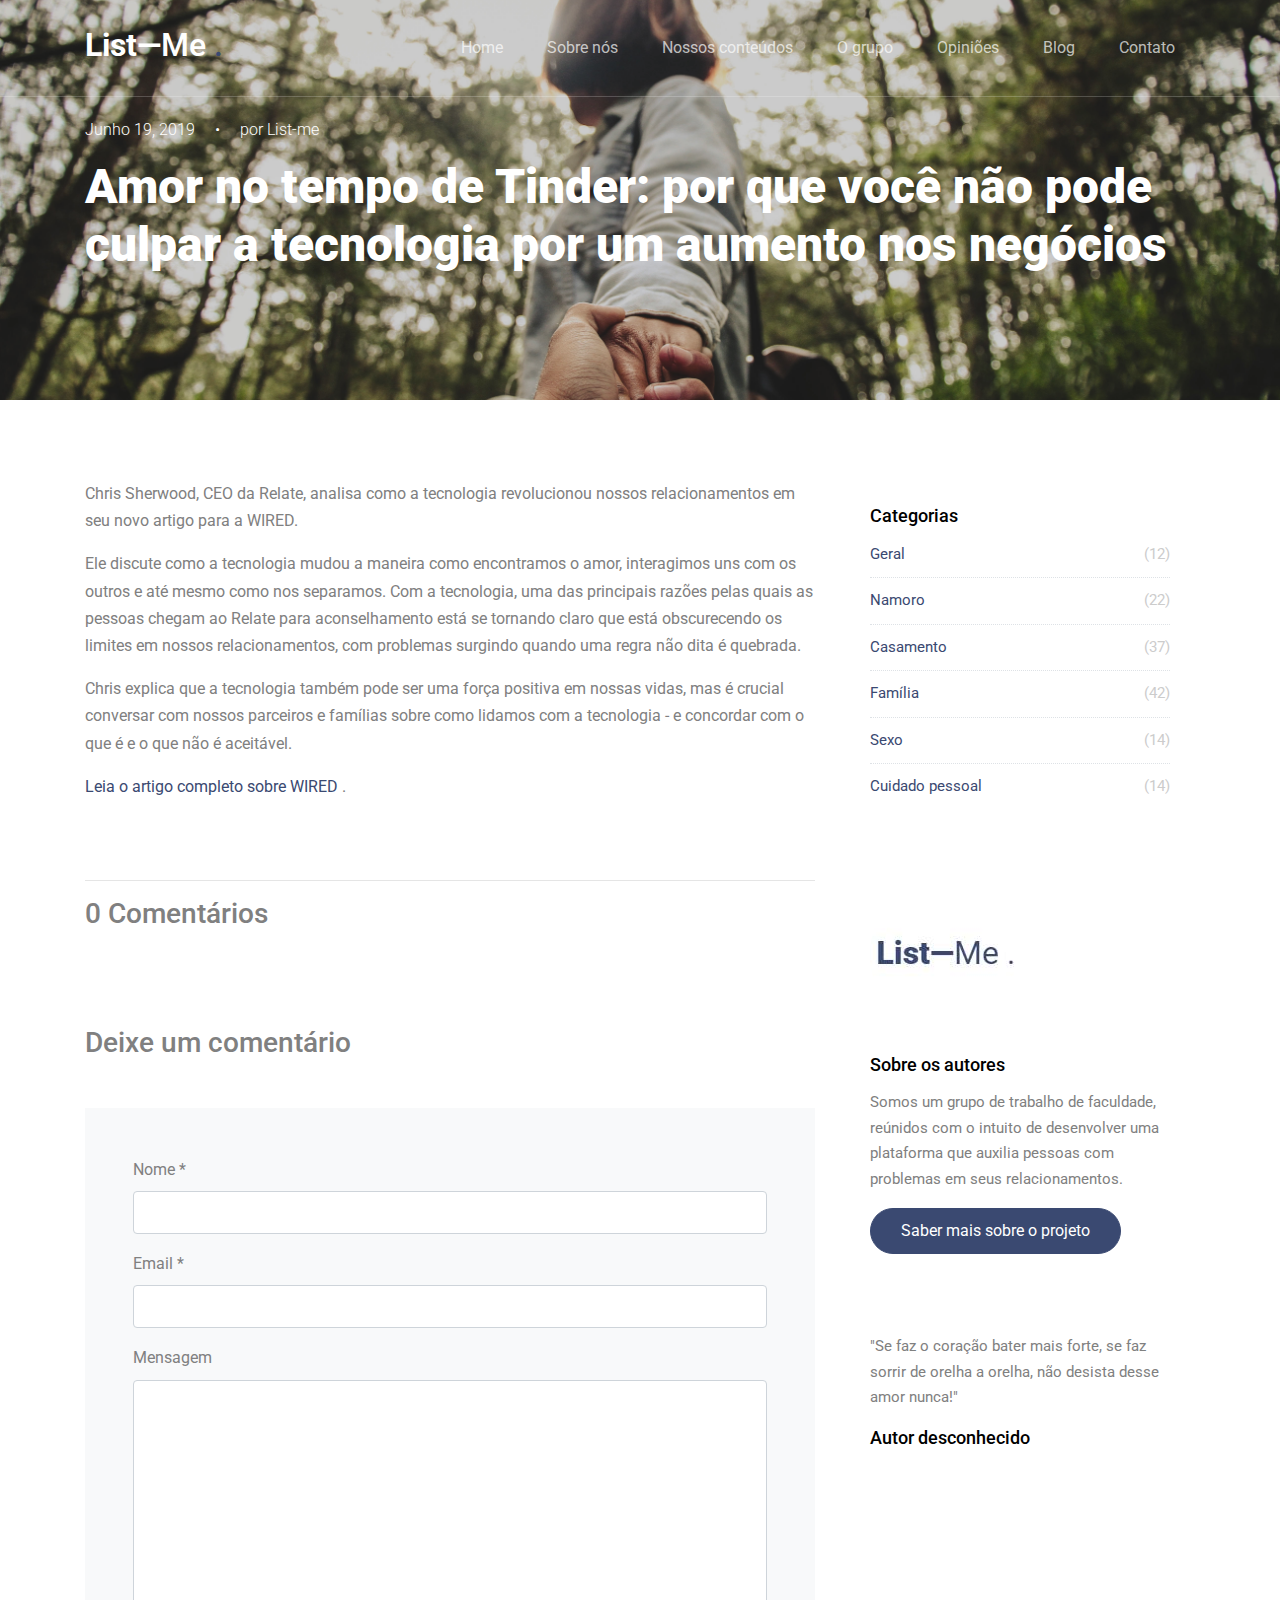
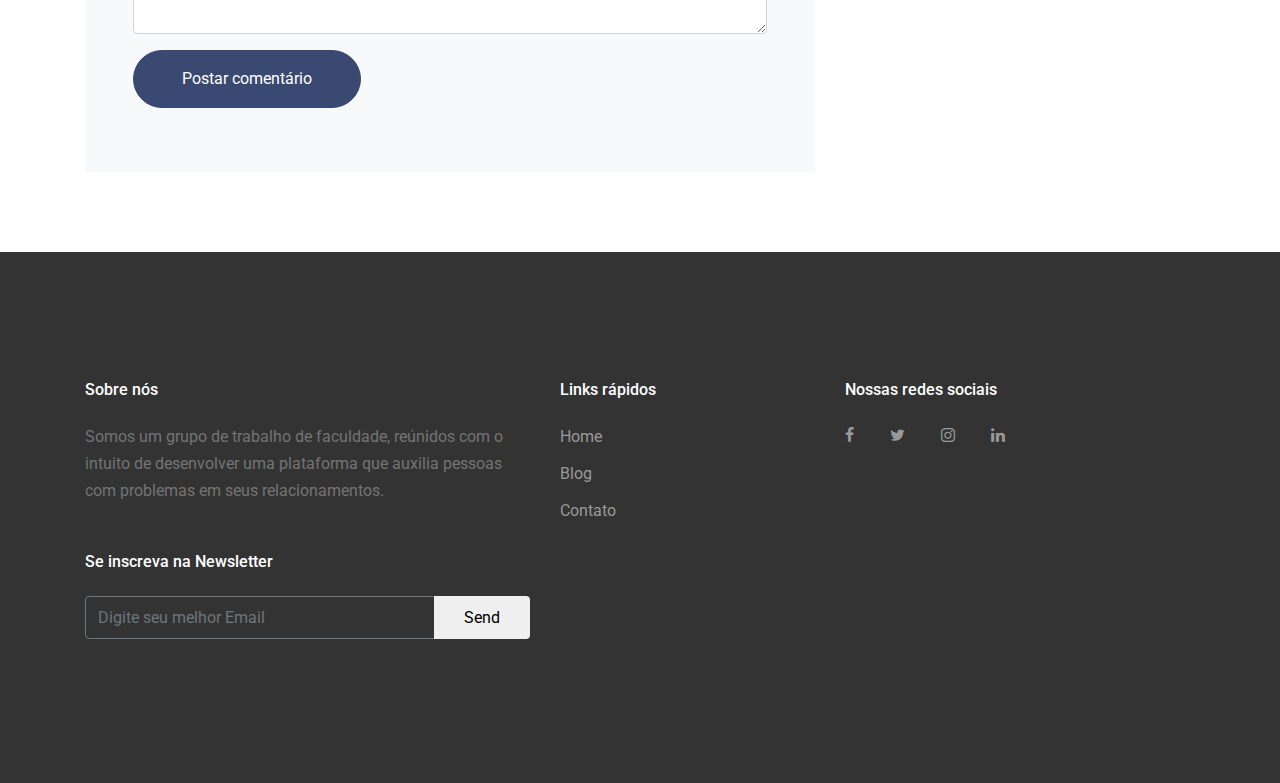
==== blog-single-example.html @ 2abdc305 "Segundo commit" ====
<!DOCTYPE html>
<html lang="en">

<head>
  <title>List&mdash;Me</title>
  <meta charset="utf-8">
  <meta name="viewport" content="width=device-width, initial-scale=1, shrink-to-fit=no">

  <link href="https://cdnjs.cloudflare.com/ajax/libs/font-awesome/5.8.2/css/all.min.css" rel="stylesheet">
  <link href="https://fonts.googleapis.com/css?family=Roboto:300,400,900" rel="stylesheet">
  <link rel="stylesheet" href="fonts/icomoon/style.css">

  <link rel="stylesheet" href="css/bootstrap.min.css">
  <link rel="stylesheet" href="css/jquery-ui.css">
  <link rel="stylesheet" href="css/owl.carousel.min.css">
  <link rel="stylesheet" href="css/owl.theme.default.min.css">
  <link rel="stylesheet" href="css/owl.theme.default.min.css">

  <link rel="stylesheet" href="css/jquery.fancybox.min.css">

  <link rel="stylesheet" href="fonts/flaticon/font/flaticon.css">

  <link rel="stylesheet" href="css/aos.css">

  <link rel="stylesheet" href="css/style.css">
  <link rel="stylesheet" href="css/themed.css"> <!-- custom css -->

</head>

<body data-spy="scroll" data-target=".site-navbar-target" data-offset="300">

  <div class="site-wrap">

    <div class="site-mobile-menu site-navbar-target">
      <div class="site-mobile-menu-header">
        <div class="site-mobile-menu-close mt-3">
          <span class="icon-close2 js-menu-toggle"></span>
        </div>
      </div>
      <div class="site-mobile-menu-body"></div>
    </div>


    <header class="site-navbar py-4 js-sticky-header site-navbar-target" role="banner">

      <div class="container">
        <div class="row align-items-center">

          <div class="col-6 col-xl-2">
            <h1 class="mb-0 site-logo"><a href="index.html" class="h2 mb-0"><b>List&mdash;</b><span>Me</span> <span
                  class="text-primary">.</span> </a></h1>
          </div>

          <div class="col-12 col-md-10 d-none d-xl-block">
            <nav class="site-navigation position-relative text-right" role="navigation">

              <ul class="site-menu main-menu js-clone-nav mr-auto d-none d-lg-block">
                <li><a href="index.html" class="nav-link">Home</a></li>
                <li><a href="index.html#about-section" class="nav-link">Sobre nós</a></li>
                <li><a href="index.html#content-section" class="nav-link">Nossos conteúdos</a></li>
                <li><a href="index.html#team-section" class="nav-link">O grupo</a></li>
                <li><a href="index.html#testimonials-section" class="nav-link">Opiniões</a></li>
                <li><a href="blog.html" class="nav-link">Blog</a></li>
                <li><a href="index.html#contact-section" class="nav-link">Contato</a></li>
              </ul>
            </nav>
          </div>


          <div class="col-6 d-inline-block d-xl-none ml-md-0 py-3" style="position: relative; top: 3px;"><a href="#"
              class="site-menu-toggle js-menu-toggle text-black float-right"><span class="icon-menu h3"></span></a></div>

        </div>
      </div>

    </header>



    <div class="site-blocks-cover inner-page-cover overlay" style="background-image: url(images/listme/hero_1.jpg);"
      data-aos="fade" id="home-section">
      <div class="container">
        <div class="row">

          <div class="col-md-12 mt-lg-6 mr-auto text-left align-self-end align-self-md-center">
            <p>Junho 19, 2019 <span class="mx-3">&bullet;</span> por List-me</p>
            <h1>Amor no tempo de Tinder: por que você não pode culpar a tecnologia por um aumento nos negócios</h1>
          </div>

        </div>
      </div>
    </div>

    <section class="site-section">
      <div class="container">
        <div class="row">
          <div class="col-md-8 blog-content">
            <article>

              <div class="node__content">
                <div class="field field--name-body field--type-text-with-summary field--label-hidden">
                  <div class="field__items">
                    <div class="field__item even" property="content:encoded">
                      <p>
                        <font style="vertical-align: inherit;">
                          <font style="vertical-align: inherit;">Chris Sherwood, CEO da Relate, analisa como a
                            tecnologia revolucionou nossos relacionamentos em seu novo artigo para a WIRED.</font>
                        </font>
                      </p>
                      <p>
                        <font style="vertical-align: inherit;">
                          <font style="vertical-align: inherit;">Ele discute como a tecnologia mudou a maneira como
                            encontramos o amor, interagimos uns com os outros e até mesmo como nos separamos. </font>
                          <font style="vertical-align: inherit;">Com a tecnologia, uma das principais razões pelas
                            quais as pessoas chegam ao Relate para aconselhamento está se tornando claro que está
                            obscurecendo os limites em nossos relacionamentos, com problemas surgindo quando uma regra
                            não dita é quebrada.</font>
                        </font>
                      </p>
                      <p>
                        <font style="vertical-align: inherit;">
                          <font style="vertical-align: inherit;">Chris explica que a tecnologia também pode ser uma
                            força positiva em nossas vidas, mas é crucial conversar com nossos parceiros e famílias
                            sobre como lidamos com a tecnologia - e concordar com o que é e o que não é aceitável.</font>
                        </font>
                      </p>
                      <p><a href="http://www.wired.co.uk/article/love-online-tinder-dating-relate">
                          <font style="vertical-align: inherit;">
                            <font style="vertical-align: inherit;">Leia o artigo completo sobre WIRED</font>
                          </font>
                        </a>
                        <font style="vertical-align: inherit;">
                          <font style="vertical-align: inherit;"> .</font>
                        </font>
                      </p>
                    </div>
                  </div>
                </div>
              </div>

            </article>


            <div class="pt-5">
              <hr>
              <h3 class="mb-5">0 Comentários</h3>
              <!-- <ul class="comment-list">
                <li class="comment">
                  <div class="vcard bio">
                    <img src="images/person_1.jpg" alt="Image placeholder">
                  </div>
                  <div class="comment-body">
                    <h3>Jean Doe</h3>
                    <div class="meta">January 9, 2018 at 2:21pm</div>
                    <p>Lorem ipsum dolor sit amet, consectetur adipisicing elit. Pariatur quidem laborum
                      necessitatibus, ipsam impedit vitae autem, eum officia, fugiat saepe enim sapiente iste iure!
                      Quam voluptas earum impedit necessitatibus, nihil?</p>
                    <p><a href="#" class="reply">Reply</a></p>
                  </div>
                </li>

                <li class="comment">
                  <div class="vcard bio">
                    <img src="images/person_1.jpg" alt="Image placeholder">
                  </div>
                  <div class="comment-body">
                    <h3>Jean Doe</h3>
                    <div class="meta">January 9, 2018 at 2:21pm</div>
                    <p>Lorem ipsum dolor sit amet, consectetur adipisicing elit. Pariatur quidem laborum
                      necessitatibus, ipsam impedit vitae autem, eum officia, fugiat saepe enim sapiente iste iure!
                      Quam voluptas earum impedit necessitatibus, nihil?</p>
                    <p><a href="#" class="reply">Reply</a></p>
                  </div>

                  <ul class="children">
                    <li class="comment">
                      <div class="vcard bio">
                        <img src="images/person_1.jpg" alt="Image placeholder">
                      </div>
                      <div class="comment-body">
                        <h3>Jean Doe</h3>
                        <div class="meta">January 9, 2018 at 2:21pm</div>
                        <p>Lorem ipsum dolor sit amet, consectetur adipisicing elit. Pariatur quidem laborum
                          necessitatibus, ipsam impedit vitae autem, eum officia, fugiat saepe enim sapiente iste iure!
                          Quam voluptas earum impedit necessitatibus, nihil?</p>
                        <p><a href="#" class="reply">Reply</a></p>
                      </div>


                      <ul class="children">
                        <li class="comment">
                          <div class="vcard bio">
                            <img src="images/person_1.jpg" alt="Image placeholder">
                          </div>
                          <div class="comment-body">
                            <h3>Jean Doe</h3>
                            <div class="meta">January 9, 2018 at 2:21pm</div>
                            <p>Lorem ipsum dolor sit amet, consectetur adipisicing elit. Pariatur quidem laborum
                              necessitatibus, ipsam impedit vitae autem, eum officia, fugiat saepe enim sapiente iste
                              iure! Quam voluptas earum impedit necessitatibus, nihil?</p>
                            <p><a href="#" class="reply">Reply</a></p>
                          </div>

                          <ul class="children">
                            <li class="comment">
                              <div class="vcard bio">
                                <img src="images/person_1.jpg" alt="Image placeholder">
                              </div>
                              <div class="comment-body">
                                <h3>Jean Doe</h3>
                                <div class="meta">January 9, 2018 at 2:21pm</div>
                                <p>Lorem ipsum dolor sit amet, consectetur adipisicing elit. Pariatur quidem laborum
                                  necessitatibus, ipsam impedit vitae autem, eum officia, fugiat saepe enim sapiente
                                  iste iure! Quam voluptas earum impedit necessitatibus, nihil?</p>
                                <p><a href="#" class="reply">Reply</a></p>
                              </div>
                            </li>
                          </ul>
                        </li>
                      </ul>
                    </li>
                  </ul>
                </li>

                <li class="comment">
                  <div class="vcard bio">
                    <img src="images/person_1.jpg" alt="Image placeholder">
                  </div>
                  <div class="comment-body">
                    <h3>Jean Doe</h3>
                    <div class="meta">January 9, 2018 at 2:21pm</div>
                    <p>Lorem ipsum dolor sit amet, consectetur adipisicing elit. Pariatur quidem laborum
                      necessitatibus, ipsam impedit vitae autem, eum officia, fugiat saepe enim sapiente iste iure!
                      Quam voluptas earum impedit necessitatibus, nihil?</p>
                    <p><a href="#" class="reply">Reply</a></p>
                  </div>
                </li>
              </ul> -->

              <!-- END comment-list -->

              <div class="comment-form-wrap pt-5">
                <h3 class="mb-5">Deixe um comentário</h3>
                <form action="#" class="p-5 bg-light">
                  <div class="form-group">
                    <label for="name">Nome *</label>
                    <input type="text" class="form-control" id="name">
                  </div>
                  <div class="form-group">
                    <label for="email">Email *</label>
                    <input type="email" class="form-control" id="email">
                  </div>

                  <div class="form-group">
                    <label for="message">Mensagem</label>
                    <textarea name="" id="message" cols="30" rows="10" class="form-control"></textarea>
                  </div>
                  <div class="form-group">
                    <input type="submit" value="Postar comentário" class="btn btn-primary py-3 px-5">
                  </div>

                </form>
              </div>
            </div>



          </div>
          <div class="col-md-4 sidebar">
            <div class="sidebar-box">
              <div class="categories">
                <h3 class="text-black">Categorias</h3>
                <li><a href="#">Geral <span>(12)</span></a></li>
                <li><a href="#">Namoro <span>(22)</span></a></li>
                <li><a href="#">Casamento <span>(37)</span></a></li>
                <li><a href="#">Família <span>(42)</span></a></li>
                <li><a href="#">Sexo <span>(14)</span></a></li>
                <li><a href="#">Cuidado pessoal <span>(14)</span></a></li>
              </div>
            </div>
            <div class="sidebar-box">
              <img src="images/listme/author.jpg" alt="Image placeholder" class="img-fluid mb-4 w-50 rounded-circle">
              <h3 class="text-black">Sobre os autores</h3>
              <p>Somos um grupo de trabalho de faculdade, reúnidos com o intuito de desenvolver uma plataforma que
                auxilia pessoas com problemas em seus relacionamentos.</p>
              <p><a href="index.html#team-section" class="btn btn-primary btn-md">Saber mais sobre o projeto</a></p>
            </div>

            <div class="sidebar-box">
              <p>&quotSe faz o coração bater mais forte, se faz sorrir de orelha a orelha, não desista desse amor
                nunca!&quot</p>
              <h3 class="text-black">Autor desconhecido</h3>
            </div>
          </div>
        </div>
      </div>
    </section>


    <footer class="site-footer">
      <div class="container">
        <div class="row">
          <div class="col-md-12">
            <div class="row">
              <div class="col-md-5">
                <h2 class="footer-heading mb-4">Sobre nós</h2>
                <p class="mb-5">Somos um grupo de trabalho de faculdade, reúnidos com o intuito de desenvolver uma
                  plataforma que auxilia pessoas com problemas em seus relacionamentos.</p>

                <h2 class="footer-heading mb-4">Se inscreva na Newsletter</h2>
                <form action="#" method="post" class="footer-subscribe">
                  <div class="input-group mb-3">
                    <input type="text" class="form-control border-secondary text-white bg-transparent" placeholder="Digite seu melhor Email"
                      aria-label="Enter Email" aria-describedby="button-addon2">
                    <div class="input-group-append">
                      <button class="btn btn-white text-black" type="button" id="button-addon2">Send</button>
                    </div>
                  </div>
                </form>

              </div>
              <div class="col-md-3 ml-auto">
                <h2 class="footer-heading mb-4">Links rápidos</h2>
                <ul class="list-unstyled">
                  <li><a href="index.html">Home</a></li>
                  <li><a href="blog.html">Blog</a></li>
                  <li><a href="index.html#contact-section">Contato</a></li>
                </ul>
              </div>
              <div class="col-md-4">
                <h2 class="footer-heading mb-4">Nossas redes sociais</h2>
                <a href="#" class="pl-0 pr-3"><span class="icon-facebook"></span></a>
                <a href="#" class="pl-3 pr-3"><span class="icon-twitter"></span></a>
                <a href="#" class="pl-3 pr-3"><span class="icon-instagram"></span></a>
                <a href="#" class="pl-3 pr-3"><span class="icon-linkedin"></span></a>
              </div>
            </div>
          </div>
        </div>
      </div>
    </footer>

  </div> <!-- .site-wrap -->

  <script src="js/jquery-3.3.1.min.js"></script>
  <script src="js/jquery-migrate-3.0.1.min.js"></script>
  <script src="js/jquery-ui.js"></script>
  <script src="js/popper.min.js"></script>
  <script src="js/bootstrap.min.js"></script>
  <script src="js/owl.carousel.min.js"></script>
  <script src="js/jquery.stellar.min.js"></script>
  <script src="js/jquery.easing.1.3.js"></script>
  <script src="js/aos.js"></script>
  <script src="js/jquery.fancybox.min.js"></script>
  <script src="js/jquery.sticky.js"></script>


  <script src="js/main.js"></script>

</body>

</html>
---- fonts/icomoon/style.css ----
@font-face {
  font-family: 'icomoon';
  src:  url('fonts/icomoon.eot?10si43');
  src:  url('fonts/icomoon.eot?10si43#iefix') format('embedded-opentype'),
    url('fonts/icomoon.ttf?10si43') format('truetype'),
    url('fonts/icomoon.woff?10si43') format('woff'),
    url('fonts/icomoon.svg?10si43#icomoon') format('svg');
  font-weight: normal;
  font-style: normal;
}

[class^="icon-"], [class*=" icon-"] {
  /* use !important to prevent issues with browser extensions that change fonts */
  font-family: 'icomoon' !important;
  speak: none;
  font-style: normal;
  font-weight: normal;
  font-variant: normal;
  text-transform: none;
  line-height: 1;

  /* Better Font Rendering =========== */
  -webkit-font-smoothing: antialiased;
  -moz-osx-font-smoothing: grayscale;
}

.icon-asterisk:before {
  content: "\f069";
}
.icon-plus:before {
  content: "\f067";
}
.icon-question:before {
  content: "\f128";
}
.icon-minus:before {
  content: "\f068";
}
.icon-glass:before {
  content: "\f000";
}
.icon-music:before {
  content: "\f001";
}
.icon-search:before {
  content: "\f002";
}
.icon-envelope-o:before {
  content: "\f003";
}
.icon-heart:before {
  content: "\f004";
}
.icon-star:before {
  content: "\f005";
}
.icon-star-o:before {
  content: "\f006";
}
.icon-user:before {
  content: "\f007";
}
.icon-film:before {
  content: "\f008";
}
.icon-th-large:before {
  content: "\f009";
}
.icon-th:before {
  content: "\f00a";
}
.icon-th-list:before {
  content: "\f00b";
}
.icon-check:before {
  content: "\f00c";
}
.icon-close:before {
  content: "\f00d";
}
.icon-remove:before {
  content: "\f00d";
}
.icon-times:before {
  content: "\f00d";
}
.icon-search-plus:before {
  content: "\f00e";
}
.icon-search-minus:before {
  content: "\f010";
}
.icon-power-off:before {
  content: "\f011";
}
.icon-signal:before {
  content: "\f012";
}
.icon-cog:before {
  content: "\f013";
}
.icon-gear:before {
  content: "\f013";
}
.icon-trash-o:before {
  content: "\f014";
}
.icon-home:before {
  content: "\f015";
}
.icon-file-o:before {
  content: "\f016";
}
.icon-clock-o:before {
  content: "\f017";
}
.icon-road:before {
  content: "\f018";
}
.icon-download:before {
  content: "\f019";
}
.icon-arrow-circle-o-down:before {
  content: "\f01a";
}
.icon-arrow-circle-o-up:before {
  content: "\f01b";
}
.icon-inbox:before {
  content: "\f01c";
}
.icon-play-circle-o:before {
  content: "\f01d";
}
.icon-repeat:before {
  content: "\f01e";
}
.icon-rotate-right:before {
  content: "\f01e";
}
.icon-refresh:before {
  content: "\f021";
}
.icon-list-alt:before {
  content: "\f022";
}
.icon-lock:before {
  content: "\f023";
}
.icon-flag:before {
  content: "\f024";
}
.icon-headphones:before {
  content: "\f025";
}
.icon-volume-off:before {
  content: "\f026";
}
.icon-volume-down:before {
  content: "\f027";
}
.icon-volume-up:before {
  content: "\f028";
}
.icon-qrcode:before {
  content: "\f029";
}
.icon-barcode:before {
  content: "\f02a";
}
.icon-tag:before {
  content: "\f02b";
}
.icon-tags:before {
  content: "\f02c";
}
.icon-book:before {
  content: "\f02d";
}
.icon-bookmark:before {
  content: "\f02e";
}
.icon-print:before {
  content: "\f02f";
}
.icon-camera:before {
  content: "\f030";
}
.icon-font:before {
  content: "\f031";
}
.icon-bold:before {
  content: "\f032";
}
.icon-italic:before {
  content: "\f033";
}
.icon-text-height:before {
  content: "\f034";
}
.icon-text-width:before {
  content: "\f035";
}
.icon-align-left:before {
  content: "\f036";
}
.icon-align-center:before {
  content: "\f037";
}
.icon-align-right:before {
  content: "\f038";
}
.icon-align-justify:before {
  content: "\f039";
}
.icon-list:before {
  content: "\f03a";
}
.icon-dedent:before {
  content: "\f03b";
}
.icon-outdent:before {
  content: "\f03b";
}
.icon-indent:before {
  content: "\f03c";
}
.icon-video-camera:before {
  content: "\f03d";
}
.icon-image:before {
  content: "\f03e";
}
.icon-photo:before {
  content: "\f03e";
}
.icon-picture-o:before {
  content: "\f03e";
}
.icon-pencil:before {
  content: "\f040";
}
.icon-map-marker:before {
  content: "\f041";
}
.icon-adjust:before {
  content: "\f042";
}
.icon-tint:before {
  content: "\f043";
}
.icon-edit:before {
  content: "\f044";
}
.icon-pencil-square-o:before {
  content: "\f044";
}
.icon-share-square-o:before {
  content: "\f045";
}
.icon-check-square-o:before {
  content: "\f046";
}
.icon-arrows:before {
  content: "\f047";
}
.icon-step-backward:before {
  content: "\f048";
}
.icon-fast-backward:before {
  content: "\f049";
}
.icon-backward:before {
  content: "\f04a";
}
.icon-play:before {
  content: "\f04b";
}
.icon-pause:before {
  content: "\f04c";
}
.icon-stop:before {
  content: "\f04d";
}
.icon-forward:before {
  content: "\f04e";
}
.icon-fast-forward:before {
  content: "\f050";
}
.icon-step-forward:before {
  content: "\f051";
}
.icon-eject:before {
  content: "\f052";
}
.icon-chevron-left:before {
  content: "\f053";
}
.icon-chevron-right:before {
  content: "\f054";
}
.icon-plus-circle:before {
  content: "\f055";
}
.icon-minus-circle:before {
  content: "\f056";
}
.icon-times-circle:before {
  content: "\f057";
}
.icon-check-circle:before {
  content: "\f058";
}
.icon-question-circle:before {
  content: "\f059";
}
.icon-info-circle:before {
  content: "\f05a";
}
.icon-crosshairs:before {
  content: "\f05b";
}
.icon-times-circle-o:before {
  content: "\f05c";
}
.icon-check-circle-o:before {
  content: "\f05d";
}
.icon-ban:before {
  content: "\f05e";
}
.icon-arrow-left:before {
  content: "\f060";
}
.icon-arrow-right:before {
  content: "\f061";
}
.icon-arrow-up:before {
  content: "\f062";
}
.icon-arrow-down:before {
  content: "\f063";
}
.icon-mail-forward:before {
  content: "\f064";
}
.icon-share:before {
  content: "\f064";
}
.icon-expand:before {
  content: "\f065";
}
.icon-compress:before {
  content: "\f066";
}
.icon-exclamation-circle:before {
  content: "\f06a";
}
.icon-gift:before {
  content: "\f06b";
}
.icon-leaf:before {
  content: "\f06c";
}
.icon-fire:before {
  content: "\f06d";
}
.icon-eye:before {
  content: "\f06e";
}
.icon-eye-slash:before {
  content: "\f070";
}
.icon-exclamation-triangle:before {
  content: "\f071";
}
.icon-warning:before {
  content: "\f071";
}
.icon-plane:before {
  content: "\f072";
}
.icon-calendar:before {
  content: "\f073";
}
.icon-random:before {
  content: "\f074";
}
.icon-comment:before {
  content: "\f075";
}
.icon-magnet:before {
  content: "\f076";
}
.icon-chevron-up:before {
  content: "\f077";
}
.icon-chevron-down:before {
  content: "\f078";
}
.icon-retweet:before {
  content: "\f079";
}
.icon-shopping-cart:before {
  content: "\f07a";
}
.icon-folder:before {
  content: "\f07b";
}
.icon-folder-open:before {
  content: "\f07c";
}
.icon-arrows-v:before {
  content: "\f07d";
}
.icon-arrows-h:before {
  content: "\f07e";
}
.icon-bar-chart:before {
  content: "\f080";
}
.icon-bar-chart-o:before {
  content: "\f080";
}
.icon-twitter-square:before {
  content: "\f081";
}
.icon-facebook-square:before {
  content: "\f082";
}
.icon-camera-retro:before {
  content: "\f083";
}
.icon-key:before {
  content: "\f084";
}
.icon-cogs:before {
  content: "\f085";
}
.icon-gears:before {
  content: "\f085";
}
.icon-comments:before {
  content: "\f086";
}
.icon-thumbs-o-up:before {
  content: "\f087";
}
.icon-thumbs-o-down:before {
  content: "\f088";
}
.icon-star-half:before {
  content: "\f089";
}
.icon-heart-o:before {
  content: "\f08a";
}
.icon-sign-out:before {
  content: "\f08b";
}
.icon-linkedin-square:before {
  content: "\f08c";
}
.icon-thumb-tack:before {
  content: "\f08d";
}
.icon-external-link:before {
  content: "\f08e";
}
.icon-sign-in:before {
  content: "\f090";
}
.icon-trophy:before {
  content: "\f091";
}
.icon-github-square:before {
  content: "\f092";
}
.icon-upload:before {
  content: "\f093";
}
.icon-lemon-o:before {
  content: "\f094";
}
.icon-phone:before {
  content: "\f095";
}
.icon-square-o:before {
  content: "\f096";
}
.icon-bookmark-o:before {
  content: "\f097";
}
.icon-phone-square:before {
  content: "\f098";
}
.icon-twitter:before {
  content: "\f099";
}
.icon-facebook:before {
  content: "\f09a";
}
.icon-facebook-f:before {
  content: "\f09a";
}
.icon-github:before {
  content: "\f09b";
}
.icon-unlock:before {
  content: "\f09c";
}
.icon-credit-card:before {
  content: "\f09d";
}
.icon-feed:before {
  content: "\f09e";
}
.icon-rss:before {
  content: "\f09e";
}
.icon-hdd-o:before {
  content: "\f0a0";
}
.icon-bullhorn:before {
  content: "\f0a1";
}
.icon-bell-o:before {
  content: "\f0a2";
}
.icon-certificate:before {
  content: "\f0a3";
}
.icon-hand-o-right:before {
  content: "\f0a4";
}
.icon-hand-o-left:before {
  content: "\f0a5";
}
.icon-hand-o-up:before {
  content: "\f0a6";
}
.icon-hand-o-down:before {
  content: "\f0a7";
}
.icon-arrow-circle-left:before {
  content: "\f0a8";
}
.icon-arrow-circle-right:before {
  content: "\f0a9";
}
.icon-arrow-circle-up:before {
  content: "\f0aa";
}
.icon-arrow-circle-down:before {
  content: "\f0ab";
}
.icon-globe:before {
  content: "\f0ac";
}
.icon-wrench:before {
  content: "\f0ad";
}
.icon-tasks:before {
  content: "\f0ae";
}
.icon-filter:before {
  content: "\f0b0";
}
.icon-briefcase:before {
  content: "\f0b1";
}
.icon-arrows-alt:before {
  content: "\f0b2";
}
.icon-group:before {
  content: "\f0c0";
}
.icon-users:before {
  content: "\f0c0";
}
.icon-chain:before {
  content: "\f0c1";
}
.icon-link:before {
  content: "\f0c1";
}
.icon-cloud:before {
  content: "\f0c2";
}
.icon-flask:before {
  content: "\f0c3";
}
.icon-cut:before {
  content: "\f0c4";
}
.icon-scissors:before {
  content: "\f0c4";
}
.icon-copy:before {
  content: "\f0c5";
}
.icon-files-o:before {
  content: "\f0c5";
}
.icon-paperclip:before {
  content: "\f0c6";
}
.icon-floppy-o:before {
  content: "\f0c7";
}
.icon-save:before {
  content: "\f0c7";
}
.icon-square:before {
  content: "\f0c8";
}
.icon-bars:before {
  content: "\f0c9";
}
.icon-navicon:before {
  content: "\f0c9";
}
.icon-reorder:before {
  content: "\f0c9";
}
.icon-list-ul:before {
  content: "\f0ca";
}
.icon-list-ol:before {
  content: "\f0cb";
}
.icon-strikethrough:before {
  content: "\f0cc";
}
.icon-underline:before {
  content: "\f0cd";
}
.icon-table:before {
  content: "\f0ce";
}
.icon-magic:before {
  content: "\f0d0";
}
.icon-truck:before {
  content: "\f0d1";
}
.icon-pinterest:before {
  content: "\f0d2";
}
.icon-pinterest-square:before {
  content: "\f0d3";
}
.icon-google-plus-square:before {
  content: "\f0d4";
}
.icon-google-plus:before {
  content: "\f0d5";
}
.icon-money:before {
  content: "\f0d6";
}
.icon-caret-down:before {
  content: "\f0d7";
}
.icon-caret-up:before {
  content: "\f0d8";
}
.icon-caret-left:before {
  content: "\f0d9";
}
.icon-caret-right:before {
  content: "\f0da";
}
.icon-columns:before {
  content: "\f0db";
}
.icon-sort:before {
  content: "\f0dc";
}
.icon-unsorted:before {
  content: "\f0dc";
}
.icon-sort-desc:before {
  content: "\f0dd";
}
.icon-sort-down:before {
  content: "\f0dd";
}
.icon-sort-asc:before {
  content: "\f0de";
}
.icon-sort-up:before {
  content: "\f0de";
}
.icon-envelope:before {
  content: "\f0e0";
}
.icon-linkedin:before {
  content: "\f0e1";
}
.icon-rotate-left:before {
  content: "\f0e2";
}
.icon-undo:before {
  content: "\f0e2";
}
.icon-gavel:before {
  content: "\f0e3";
}
.icon-legal:before {
  content: "\f0e3";
}
.icon-dashboard:before {
  content: "\f0e4";
}
.icon-tachometer:before {
  content: "\f0e4";
}
.icon-comment-o:before {
  content: "\f0e5";
}
.icon-comments-o:before {
  content: "\f0e6";
}
.icon-bolt:before {
  content: "\f0e7";
}
.icon-flash:before {
  content: "\f0e7";
}
.icon-sitemap:before {
  content: "\f0e8";
}
.icon-umbrella:before {
  content: "\f0e9";
}
.icon-clipboard:before {
  content: "\f0ea";
}
.icon-paste:before {
  content: "\f0ea";
}
.icon-lightbulb-o:before {
  content: "\f0eb";
}
.icon-exchange:before {
  content: "\f0ec";
}
.icon-cloud-download:before {
  content: "\f0ed";
}
.icon-cloud-upload:before {
  content: "\f0ee";
}
.icon-user-md:before {
  content: "\f0f0";
}
.icon-stethoscope:before {
  content: "\f0f1";
}
.icon-suitcase:before {
  content: "\f0f2";
}
.icon-bell:before {
  content: "\f0f3";
}
.icon-coffee:before {
  content: "\f0f4";
}
.icon-cutlery:before {
  content: "\f0f5";
}
.icon-file-text-o:before {
  content: "\f0f6";
}
.icon-building-o:before {
  content: "\f0f7";
}
.icon-hospital-o:before {
  content: "\f0f8";
}
.icon-ambulance:before {
  content: "\f0f9";
}
.icon-medkit:before {
  content: "\f0fa";
}
.icon-fighter-jet:before {
  content: "\f0fb";
}
.icon-beer:before {
  content: "\f0fc";
}
.icon-h-square:before {
  content: "\f0fd";
}
.icon-plus-square:before {
  content: "\f0fe";
}
.icon-angle-double-left:before {
  content: "\f100";
}
.icon-angle-double-right:before {
  content: "\f101";
}
.icon-angle-double-up:before {
  content: "\f102";
}
.icon-angle-double-down:before {
  content: "\f103";
}
.icon-angle-left:before {
  content: "\f104";
}
.icon-angle-right:before {
  content: "\f105";
}
.icon-angle-up:before {
  content: "\f106";
}
.icon-angle-down:before {
  content: "\f107";
}
.icon-desktop:before {
  content: "\f108";
}
.icon-laptop:before {
  content: "\f109";
}
.icon-tablet:before {
  content: "\f10a";
}
.icon-mobile:before {
  content: "\f10b";
}
.icon-mobile-phone:before {
  content: "\f10b";
}
.icon-circle-o:before {
  content: "\f10c";
}
.icon-quote-left:before {
  content: "\f10d";
}
.icon-quote-right:before {
  content: "\f10e";
}
.icon-spinner:before {
  content: "\f110";
}
.icon-circle:before {
  content: "\f111";
}
.icon-mail-reply:before {
  content: "\f112";
}
.icon-reply:before {
  content: "\f112";
}
.icon-github-alt:before {
  content: "\f113";
}
.icon-folder-o:before {
  content: "\f114";
}
.icon-folder-open-o:before {
  content: "\f115";
}
.icon-smile-o:before {
  content: "\f118";
}
.icon-frown-o:before {
  content: "\f119";
}
.icon-meh-o:before {
  content: "\f11a";
}
.icon-gamepad:before {
  content: "\f11b";
}
.icon-keyboard-o:before {
  content: "\f11c";
}
.icon-flag-o:before {
  content: "\f11d";
}
.icon-flag-checkered:before {
  content: "\f11e";
}
.icon-terminal:before {
  content: "\f120";
}
.icon-code:before {
  content: "\f121";
}
.icon-mail-reply-all:before {
  content: "\f122";
}
.icon-reply-all:before {
  content: "\f122";
}
.icon-star-half-empty:before {
  content: "\f123";
}
.icon-star-half-full:before {
  content: "\f123";
}
.icon-star-half-o:before {
  content: "\f123";
}
.icon-location-arrow:before {
  content: "\f124";
}
.icon-crop:before {
  content: "\f125";
}
.icon-code-fork:before {
  content: "\f126";
}
.icon-chain-broken:before {
  content: "\f127";
}
.icon-unlink:before {
  content: "\f127";
}
.icon-info:before {
  content: "\f129";
}
.icon-exclamation:before {
  content: "\f12a";
}
.icon-superscript:before {
  content: "\f12b";
}
.icon-subscript:before {
  content: "\f12c";
}
.icon-eraser:before {
  content: "\f12d";
}
.icon-puzzle-piece:before {
  content: "\f12e";
}
.icon-microphone:before {
  content: "\f130";
}
.icon-microphone-slash:before {
  content: "\f131";
}
.icon-shield:before {
  content: "\f132";
}
.icon-calendar-o:before {
  content: "\f133";
}
.icon-fire-extinguisher:before {
  content: "\f134";
}
.icon-rocket:before {
  content: "\f135";
}
.icon-maxcdn:before {
  content: "\f136";
}
.icon-chevron-circle-left:before {
  content: "\f137";
}
.icon-chevron-circle-right:before {
  content: "\f138";
}
.icon-chevron-circle-up:before {
  content: "\f139";
}
.icon-chevron-circle-down:before {
  content: "\f13a";
}
.icon-html5:before {
  content: "\f13b";
}
.icon-css3:before {
  content: "\f13c";
}
.icon-anchor:before {
  content: "\f13d";
}
.icon-unlock-alt:before {
  content: "\f13e";
}
.icon-bullseye:before {
  content: "\f140";
}
.icon-ellipsis-h:before {
  content: "\f141";
}
.icon-ellipsis-v:before {
  content: "\f142";
}
.icon-rss-square:before {
  content: "\f143";
}
.icon-play-circle:before {
  content: "\f144";
}
.icon-ticket:before {
  content: "\f145";
}
.icon-minus-square:before {
  content: "\f146";
}
.icon-minus-square-o:before {
  content: "\f147";
}
.icon-level-up:before {
  content: "\f148";
}
.icon-level-down:before {
  content: "\f149";
}
.icon-check-square:before {
  content: "\f14a";
}
.icon-pencil-square:before {
  content: "\f14b";
}
.icon-external-link-square:before {
  content: "\f14c";
}
.icon-share-square:before {
  content: "\f14d";
}
.icon-compass:before {
  content: "\f14e";
}
.icon-caret-square-o-down:before {
  content: "\f150";
}
.icon-toggle-down:before {
  content: "\f150";
}
.icon-caret-square-o-up:before {
  content: "\f151";
}
.icon-toggle-up:before {
  content: "\f151";
}
.icon-caret-square-o-right:before {
  content: "\f152";
}
.icon-toggle-right:before {
  content: "\f152";
}
.icon-eur:before {
  content: "\f153";
}
.icon-euro:before {
  content: "\f153";
}
.icon-gbp:before {
  content: "\f154";
}
.icon-dollar:before {
  content: "\f155";
}
.icon-usd:before {
  content: "\f155";
}
.icon-inr:before {
  content: "\f156";
}
.icon-rupee:before {
  content: "\f156";
}
.icon-cny:before {
  content: "\f157";
}
.icon-jpy:before {
  content: "\f157";
}
.icon-rmb:before {
  content: "\f157";
}
.icon-yen:before {
  content: "\f157";
}
.icon-rouble:before {
  content: "\f158";
}
.icon-rub:before {
  content: "\f158";
}
.icon-ruble:before {
  content: "\f158";
}
.icon-krw:before {
  content: "\f159";
}
.icon-won:before {
  content: "\f159";
}
.icon-bitcoin:before {
  content: "\f15a";
}
.icon-btc:before {
  content: "\f15a";
}
.icon-file:before {
  content: "\f15b";
}
.icon-file-text:before {
  content: "\f15c";
}
.icon-sort-alpha-asc:before {
  content: "\f15d";
}
.icon-sort-alpha-desc:before {
  content: "\f15e";
}
.icon-sort-amount-asc:before {
  content: "\f160";
}
.icon-sort-amount-desc:before {
  content: "\f161";
}
.icon-sort-numeric-asc:before {
  content: "\f162";
}
.icon-sort-numeric-desc:before {
  content: "\f163";
}
.icon-thumbs-up:before {
  content: "\f164";
}
.icon-thumbs-down:before {
  content: "\f165";
}
.icon-youtube-square:before {
  content: "\f166";
}
.icon-youtube:before {
  content: "\f167";
}
.icon-xing:before {
  content: "\f168";
}
.icon-xing-square:before {
  content: "\f169";
}
.icon-youtube-play:before {
  content: "\f16a";
}
.icon-dropbox:before {
  content: "\f16b";
}
.icon-stack-overflow:before {
  content: "\f16c";
}
.icon-instagram:before {
  content: "\f16d";
}
.icon-flickr:before {
  content: "\f16e";
}
.icon-adn:before {
  content: "\f170";
}
.icon-bitbucket:before {
  content: "\f171";
}
.icon-bitbucket-square:before {
  content: "\f172";
}
.icon-tumblr:before {
  content: "\f173";
}
.icon-tumblr-square:before {
  content: "\f174";
}
.icon-long-arrow-down:before {
  content: "\f175";
}
.icon-long-arrow-up:before {
  content: "\f176";
}
.icon-long-arrow-left:before {
  content: "\f177";
}
.icon-long-arrow-right:before {
  content: "\f178";
}
.icon-apple:before {
  content: "\f179";
}
.icon-windows:before {
  content: "\f17a";
}
.icon-android:before {
  content: "\f17b";
}
.icon-linux:before {
  content: "\f17c";
}
.icon-dribbble:before {
  content: "\f17d";
}
.icon-skype:before {
  content: "\f17e";
}
.icon-foursquare:before {
  content: "\f180";
}
.icon-trello:before {
  content: "\f181";
}
.icon-female:before {
  content: "\f182";
}
.icon-male:before {
  content: "\f183";
}
.icon-gittip:before {
  content: "\f184";
}
.icon-gratipay:before {
  content: "\f184";
}
.icon-sun-o:before {
  content: "\f185";
}
.icon-moon-o:before {
  content: "\f186";
}
.icon-archive:before {
  content: "\f187";
}
.icon-bug:before {
  content: "\f188";
}
.icon-vk:before {
  content: "\f189";
}
.icon-weibo:before {
  content: "\f18a";
}
.icon-renren:before {
  content: "\f18b";
}
.icon-pagelines:before {
  content: "\f18c";
}
.icon-stack-exchange:before {
  content: "\f18d";
}
.icon-arrow-circle-o-right:before {
  content: "\f18e";
}
.icon-arrow-circle-o-left:before {
  content: "\f190";
}
.icon-caret-square-o-left:before {
  content: "\f191";
}
.icon-toggle-left:before {
  content: "\f191";
}
.icon-dot-circle-o:before {
  content: "\f192";
}
.icon-wheelchair:before {
  content: "\f193";
}
.icon-vimeo-square:before {
  content: "\f194";
}
.icon-try:before {
  content: "\f195";
}
.icon-turkish-lira:before {
  content: "\f195";
}
.icon-plus-square-o:before {
  content: "\f196";
}
.icon-space-shuttle:before {
  content: "\f197";
}
.icon-slack:before {
  content: "\f198";
}
.icon-envelope-square:before {
  content: "\f199";
}
.icon-wordpress:before {
  content: "\f19a";
}
.icon-openid:before {
  content: "\f19b";
}
.icon-bank:before {
  content: "\f19c";
}
.icon-institution:before {
  content: "\f19c";
}
.icon-university:before {
  content: "\f19c";
}
.icon-graduation-cap:before {
  content: "\f19d";
}
.icon-mortar-board:before {
  content: "\f19d";
}
.icon-yahoo:before {
  content: "\f19e";
}
.icon-google:before {
  content: "\f1a0";
}
.icon-reddit:before {
  content: "\f1a1";
}
.icon-reddit-square:before {
  content: "\f1a2";
}
.icon-stumbleupon-circle:before {
  content: "\f1a3";
}
.icon-stumbleupon:before {
  content: "\f1a4";
}
.icon-delicious:before {
  content: "\f1a5";
}
.icon-digg:before {
  content: "\f1a6";
}
.icon-pied-piper-pp:before {
  content: "\f1a7";
}
.icon-pied-piper-alt:before {
  content: "\f1a8";
}
.icon-drupal:before {
  content: "\f1a9";
}
.icon-joomla:before {
  content: "\f1aa";
}
.icon-language:before {
  content: "\f1ab";
}
.icon-fax:before {
  content: "\f1ac";
}
.icon-building:before {
  content: "\f1ad";
}
.icon-child:before {
  content: "\f1ae";
}
.icon-paw:before {
  content: "\f1b0";
}
.icon-spoon:before {
  content: "\f1b1";
}
.icon-cube:before {
  content: "\f1b2";
}
.icon-cubes:before {
  content: "\f1b3";
}
.icon-behance:before {
  content: "\f1b4";
}
.icon-behance-square:before {
  content: "\f1b5";
}
.icon-steam:before {
  content: "\f1b6";
}
.icon-steam-square:before {
  content: "\f1b7";
}
.icon-recycle:before {
  content: "\f1b8";
}
.icon-automobile:before {
  content: "\f1b9";
}
.icon-car:before {
  content: "\f1b9";
}
.icon-cab:before {
  content: "\f1ba";
}
.icon-taxi:before {
  content: "\f1ba";
}
.icon-tree:before {
  content: "\f1bb";
}
.icon-spotify:before {
  content: "\f1bc";
}
.icon-deviantart:before {
  content: "\f1bd";
}
.icon-soundcloud:before {
  content: "\f1be";
}
.icon-database:before {
  content: "\f1c0";
}
.icon-file-pdf-o:before {
  content: "\f1c1";
}
.icon-file-word-o:before {
  content: "\f1c2";
}
.icon-file-excel-o:before {
  content: "\f1c3";
}
.icon-file-powerpoint-o:before {
  content: "\f1c4";
}
.icon-file-image-o:before {
  content: "\f1c5";
}
.icon-file-photo-o:before {
  content: "\f1c5";
}
.icon-file-picture-o:before {
  content: "\f1c5";
}
.icon-file-archive-o:before {
  content: "\f1c6";
}
.icon-file-zip-o:before {
  content: "\f1c6";
}
.icon-file-audio-o:before {
  content: "\f1c7";
}
.icon-file-sound-o:before {
  content: "\f1c7";
}
.icon-file-movie-o:before {
  content: "\f1c8";
}
.icon-file-video-o:before {
  content: "\f1c8";
}
.icon-file-code-o:before {
  content: "\f1c9";
}
.icon-vine:before {
  content: "\f1ca";
}
.icon-codepen:before {
  content: "\f1cb";
}
.icon-jsfiddle:before {
  content: "\f1cc";
}
.icon-life-bouy:before {
  content: "\f1cd";
}
.icon-life-buoy:before {
  content: "\f1cd";
}
.icon-life-ring:before {
  content: "\f1cd";
}
.icon-life-saver:before {
  content: "\f1cd";
}
.icon-support:before {
  content: "\f1cd";
}
.icon-circle-o-notch:before {
  content: "\f1ce";
}
.icon-ra:before {
  content: "\f1d0";
}
.icon-rebel:before {
  content: "\f1d0";
}
.icon-resistance:before {
  content: "\f1d0";
}
.icon-empire:before {
  content: "\f1d1";
}
.icon-ge:before {
  content: "\f1d1";
}
.icon-git-square:before {
  content: "\f1d2";
}
.icon-git:before {
  content: "\f1d3";
}
.icon-hacker-news:before {
  content: "\f1d4";
}
.icon-y-combinator-square:before {
  content: "\f1d4";
}
.icon-yc-square:before {
  content: "\f1d4";
}
.icon-tencent-weibo:before {
  content: "\f1d5";
}
.icon-qq:before {
  content: "\f1d6";
}
.icon-wechat:before {
  content: "\f1d7";
}
.icon-weixin:before {
  content: "\f1d7";
}
.icon-paper-plane:before {
  content: "\f1d8";
}
.icon-send:before {
  content: "\f1d8";
}
.icon-paper-plane-o:before {
  content: "\f1d9";
}
.icon-send-o:before {
  content: "\f1d9";
}
.icon-history:before {
  content: "\f1da";
}
.icon-circle-thin:before {
  content: "\f1db";
}
.icon-header:before {
  content: "\f1dc";
}
.icon-paragraph:before {
  content: "\f1dd";
}
.icon-sliders:before {
  content: "\f1de";
}
.icon-share-alt:before {
  content: "\f1e0";
}
.icon-share-alt-square:before {
  content: "\f1e1";
}
.icon-bomb:before {
  content: "\f1e2";
}
.icon-futbol-o:before {
  content: "\f1e3";
}
.icon-soccer-ball-o:before {
  content: "\f1e3";
}
.icon-tty:before {
  content: "\f1e4";
}
.icon-binoculars:before {
  content: "\f1e5";
}
.icon-plug:before {
  content: "\f1e6";
}
.icon-slideshare:before {
  content: "\f1e7";
}
.icon-twitch:before {
  content: "\f1e8";
}
.icon-yelp:before {
  content: "\f1e9";
}
.icon-newspaper-o:before {
  content: "\f1ea";
}
.icon-wifi:before {
  content: "\f1eb";
}
.icon-calculator:before {
  content: "\f1ec";
}
.icon-paypal:before {
  content: "\f1ed";
}
.icon-google-wallet:before {
  content: "\f1ee";
}
.icon-cc-visa:before {
  content: "\f1f0";
}
.icon-cc-mastercard:before {
  content: "\f1f1";
}
.icon-cc-discover:before {
  content: "\f1f2";
}
.icon-cc-amex:before {
  content: "\f1f3";
}
.icon-cc-paypal:before {
  content: "\f1f4";
}
.icon-cc-stripe:before {
  content: "\f1f5";
}
.icon-bell-slash:before {
  content: "\f1f6";
}
.icon-bell-slash-o:before {
  content: "\f1f7";
}
.icon-trash:before {
  content: "\f1f8";
}
.icon-copyright:before {
  content: "\f1f9";
}
.icon-at:before {
  content: "\f1fa";
}
.icon-eyedropper:before {
  content: "\f1fb";
}
.icon-paint-brush:before {
  content: "\f1fc";
}
.icon-birthday-cake:before {
  content: "\f1fd";
}
.icon-area-chart:before {
  content: "\f1fe";
}
.icon-pie-chart:before {
  content: "\f200";
}
.icon-line-chart:before {
  content: "\f201";
}
.icon-lastfm:before {
  content: "\f202";
}
.icon-lastfm-square:before {
  content: "\f203";
}
.icon-toggle-off:before {
  content: "\f204";
}
.icon-toggle-on:before {
  content: "\f205";
}
.icon-bicycle:before {
  content: "\f206";
}
.icon-bus:before {
  content: "\f207";
}
.icon-ioxhost:before {
  content: "\f208";
}
.icon-angellist:before {
  content: "\f209";
}
.icon-cc:before {
  content: "\f20a";
}
.icon-ils:before {
  content: "\f20b";
}
.icon-shekel:before {
  content: "\f20b";
}
.icon-sheqel:before {
  content: "\f20b";
}
.icon-meanpath:before {
  content: "\f20c";
}
.icon-buysellads:before {
  content: "\f20d";
}
.icon-connectdevelop:before {
  content: "\f20e";
}
.icon-dashcube:before {
  content: "\f210";
}
.icon-forumbee:before {
  content: "\f211";
}
.icon-leanpub:before {
  content: "\f212";
}
.icon-sellsy:before {
  content: "\f213";
}
.icon-shirtsinbulk:before {
  content: "\f214";
}
.icon-simplybuilt:before {
  content: "\f215";
}
.icon-skyatlas:before {
  content: "\f216";
}
.icon-cart-plus:before {
  content: "\f217";
}
.icon-cart-arrow-down:before {
  content: "\f218";
}
.icon-diamond:before {
  content: "\f219";
}
.icon-ship:before {
  content: "\f21a";
}
.icon-user-secret:before {
  content: "\f21b";
}
.icon-motorcycle:before {
  content: "\f21c";
}
.icon-street-view:before {
  content: "\f21d";
}
.icon-heartbeat:before {
  content: "\f21e";
}
.icon-venus:before {
  content: "\f221";
}
.icon-mars:before {
  content: "\f222";
}
.icon-mercury:before {
  content: "\f223";
}
.icon-intersex:before {
  content: "\f224";
}
.icon-transgender:before {
  content: "\f224";
}
.icon-transgender-alt:before {
  content: "\f225";
}
.icon-venus-double:before {
  content: "\f226";
}
.icon-mars-double:before {
  content: "\f227";
}
.icon-venus-mars:before {
  content: "\f228";
}
.icon-mars-stroke:before {
  content: "\f229";
}
.icon-mars-stroke-v:before {
  content: "\f22a";
}
.icon-mars-stroke-h:before {
  content: "\f22b";
}
.icon-neuter:before {
  content: "\f22c";
}
.icon-genderless:before {
  content: "\f22d";
}
.icon-facebook-official:before {
  content: "\f230";
}
.icon-pinterest-p:before {
  content: "\f231";
}
.icon-whatsapp:before {
  content: "\f232";
}
.icon-server:before {
  content: "\f233";
}
.icon-user-plus:before {
  content: "\f234";
}
.icon-user-times:before {
  content: "\f235";
}
.icon-bed:before {
  content: "\f236";
}
.icon-hotel:before {
  content: "\f236";
}
.icon-viacoin:before {
  content: "\f237";
}
.icon-train:before {
  content: "\f238";
}
.icon-subway:before {
  content: "\f239";
}
.icon-medium:before {
  content: "\f23a";
}
.icon-y-combinator:before {
  content: "\f23b";
}
.icon-yc:before {
  content: "\f23b";
}
.icon-optin-monster:before {
  content: "\f23c";
}
.icon-opencart:before {
  content: "\f23d";
}
.icon-expeditedssl:before {
  content: "\f23e";
}
.icon-battery:before {
  content: "\f240";
}
.icon-battery-4:before {
  content: "\f240";
}
.icon-battery-full:before {
  content: "\f240";
}
.icon-battery-3:before {
  content: "\f241";
}
.icon-battery-three-quarters:before {
  content: "\f241";
}
.icon-battery-2:before {
  content: "\f242";
}
.icon-battery-half:before {
  content: "\f242";
}
.icon-battery-1:before {
  content: "\f243";
}
.icon-battery-quarter:before {
  content: "\f243";
}
.icon-battery-0:before {
  content: "\f244";
}
.icon-battery-empty:before {
  content: "\f244";
}
.icon-mouse-pointer:before {
  content: "\f245";
}
.icon-i-cursor:before {
  content: "\f246";
}
.icon-object-group:before {
  content: "\f247";
}
.icon-object-ungroup:before {
  content: "\f248";
}
.icon-sticky-note:before {
  content: "\f249";
}
.icon-sticky-note-o:before {
  content: "\f24a";
}
.icon-cc-jcb:before {
  content: "\f24b";
}
.icon-cc-diners-club:before {
  content: "\f24c";
}
.icon-clone:before {
  content: "\f24d";
}
.icon-balance-scale:before {
  content: "\f24e";
}
.icon-hourglass-o:before {
  content: "\f250";
}
.icon-hourglass-1:before {
  content: "\f251";
}
.icon-hourglass-start:before {
  content: "\f251";
}
.icon-hourglass-2:before {
  content: "\f252";
}
.icon-hourglass-half:before {
  content: "\f252";
}
.icon-hourglass-3:before {
  content: "\f253";
}
.icon-hourglass-end:before {
  content: "\f253";
}
.icon-hourglass:before {
  content: "\f254";
}
.icon-hand-grab-o:before {
  content: "\f255";
}
.icon-hand-rock-o:before {
  content: "\f255";
}
.icon-hand-paper-o:before {
  content: "\f256";
}
.icon-hand-stop-o:before {
  content: "\f256";
}
.icon-hand-scissors-o:before {
  content: "\f257";
}
.icon-hand-lizard-o:before {
  content: "\f258";
}
.icon-hand-spock-o:before {
  content: "\f259";
}
.icon-hand-pointer-o:before {
  content: "\f25a";
}
.icon-hand-peace-o:before {
  content: "\f25b";
}
.icon-trademark:before {
  content: "\f25c";
}
.icon-registered:before {
  content: "\f25d";
}
.icon-creative-commons:before {
  content: "\f25e";
}
.icon-gg:before {
  content: "\f260";
}
.icon-gg-circle:before {
  content: "\f261";
}
.icon-tripadvisor:before {
  content: "\f262";
}
.icon-odnoklassniki:before {
  content: "\f263";
}
.icon-odnoklassniki-square:before {
  content: "\f264";
}
.icon-get-pocket:before {
  content: "\f265";
}
.icon-wikipedia-w:before {
  content: "\f266";
}
.icon-safari:before {
  content: "\f267";
}
.icon-chrome:before {
  content: "\f268";
}
.icon-firefox:before {
  content: "\f269";
}
.icon-opera:before {
  content: "\f26a";
}
.icon-internet-explorer:before {
  content: "\f26b";
}
.icon-television:before {
  content: "\f26c";
}
.icon-tv:before {
  content: "\f26c";
}
.icon-contao:before {
  content: "\f26d";
}
.icon-500px:before {
  content: "\f26e";
}
.icon-amazon:before {
  content: "\f270";
}
.icon-calendar-plus-o:before {
  content: "\f271";
}
.icon-calendar-minus-o:before {
  content: "\f272";
}
.icon-calendar-times-o:before {
  content: "\f273";
}
.icon-calendar-check-o:before {
  content: "\f274";
}
.icon-industry:before {
  content: "\f275";
}
.icon-map-pin:before {
  content: "\f276";
}
.icon-map-signs:before {
  content: "\f277";
}
.icon-map-o:before {
  content: "\f278";
}
.icon-map:before {
  content: "\f279";
}
.icon-commenting:before {
  content: "\f27a";
}
.icon-commenting-o:before {
  content: "\f27b";
}
.icon-houzz:before {
  content: "\f27c";
}
.icon-vimeo:before {
  content: "\f27d";
}
.icon-black-tie:before {
  content: "\f27e";
}
.icon-fonticons:before {
  content: "\f280";
}
.icon-reddit-alien:before {
  content: "\f281";
}
.icon-edge:before {
  content: "\f282";
}
.icon-credit-card-alt:before {
  content: "\f283";
}
.icon-codiepie:before {
  content: "\f284";
}
.icon-modx:before {
  content: "\f285";
}
.icon-fort-awesome:before {
  content: "\f286";
}
.icon-usb:before {
  content: "\f287";
}
.icon-product-hunt:before {
  content: "\f288";
}
.icon-mixcloud:before {
  content: "\f289";
}
.icon-scribd:before {
  content: "\f28a";
}
.icon-pause-circle:before {
  content: "\f28b";
}
.icon-pause-circle-o:before {
  content: "\f28c";
}
.icon-stop-circle:before {
  content: "\f28d";
}
.icon-stop-circle-o:before {
  content: "\f28e";
}
.icon-shopping-bag:before {
  content: "\f290";
}
.icon-shopping-basket:before {
  content: "\f291";
}
.icon-hashtag:before {
  content: "\f292";
}
.icon-bluetooth:before {
  content: "\f293";
}
.icon-bluetooth-b:before {
  content: "\f294";
}
.icon-percent:before {
  content: "\f295";
}
.icon-gitlab:before {
  content: "\f296";
}
.icon-wpbeginner:before {
  content: "\f297";
}
.icon-wpforms:before {
  content: "\f298";
}
.icon-envira:before {
  content: "\f299";
}
.icon-universal-access:before {
  content: "\f29a";
}
.icon-wheelchair-alt:before {
  content: "\f29b";
}
.icon-question-circle-o:before {
  content: "\f29c";
}
.icon-blind:before {
  content: "\f29d";
}
.icon-audio-description:before {
  content: "\f29e";
}
.icon-volume-control-phone:before {
  content: "\f2a0";
}
.icon-braille:before {
  content: "\f2a1";
}
.icon-assistive-listening-systems:before {
  content: "\f2a2";
}
.icon-american-sign-language-interpreting:before {
  content: "\f2a3";
}
.icon-asl-interpreting:before {
  content: "\f2a3";
}
.icon-deaf:before {
  content: "\f2a4";
}
.icon-deafness:before {
  content: "\f2a4";
}
.icon-hard-of-hearing:before {
  content: "\f2a4";
}
.icon-glide:before {
  content: "\f2a5";
}
.icon-glide-g:before {
  content: "\f2a6";
}
.icon-sign-language:before {
  content: "\f2a7";
}
.icon-signing:before {
  content: "\f2a7";
}
.icon-low-vision:before {
  content: "\f2a8";
}
.icon-viadeo:before {
  content: "\f2a9";
}
.icon-viadeo-square:before {
  content: "\f2aa";
}
.icon-snapchat:before {
  content: "\f2ab";
}
.icon-snapchat-ghost:before {
  content: "\f2ac";
}
.icon-snapchat-square:before {
  content: "\f2ad";
}
.icon-pied-piper:before {
  content: "\f2ae";
}
.icon-first-order:before {
  content: "\f2b0";
}
.icon-yoast:before {
  content: "\f2b1";
}
.icon-themeisle:before {
  content: "\f2b2";
}
.icon-google-plus-circle:before {
  content: "\f2b3";
}
.icon-google-plus-official:before {
  content: "\f2b3";
}
.icon-fa:before {
  content: "\f2b4";
}
.icon-font-awesome:before {
  content: "\f2b4";
}
.icon-handshake-o:before {
  content: "\f2b5";
}
.icon-envelope-open:before {
  content: "\f2b6";
}
.icon-envelope-open-o:before {
  content: "\f2b7";
}
.icon-linode:before {
  content: "\f2b8";
}
.icon-address-book:before {
  content: "\f2b9";
}
.icon-address-book-o:before {
  content: "\f2ba";
}
.icon-address-card:before {
  content: "\f2bb";
}
.icon-vcard:before {
  content: "\f2bb";
}
.icon-address-card-o:before {
  content: "\f2bc";
}
.icon-vcard-o:before {
  content: "\f2bc";
}
.icon-user-circle:before {
  content: "\f2bd";
}
.icon-user-circle-o:before {
  content: "\f2be";
}
.icon-user-o:before {
  content: "\f2c0";
}
.icon-id-badge:before {
  content: "\f2c1";
}
.icon-drivers-license:before {
  content: "\f2c2";
}
.icon-id-card:before {
  content: "\f2c2";
}
.icon-drivers-license-o:before {
  content: "\f2c3";
}
.icon-id-card-o:before {
  content: "\f2c3";
}
.icon-quora:before {
  content: "\f2c4";
}
.icon-free-code-camp:before {
  content: "\f2c5";
}
.icon-telegram:before {
  content: "\f2c6";
}
.icon-thermometer:before {
  content: "\f2c7";
}
.icon-thermometer-4:before {
  content: "\f2c7";
}
.icon-thermometer-full:before {
  content: "\f2c7";
}
.icon-thermometer-3:before {
  content: "\f2c8";
}
.icon-thermometer-three-quarters:before {
  content: "\f2c8";
}
.icon-thermometer-2:before {
  content: "\f2c9";
}
.icon-thermometer-half:before {
  content: "\f2c9";
}
.icon-thermometer-1:before {
  content: "\f2ca";
}
.icon-thermometer-quarter:before {
  content: "\f2ca";
}
.icon-thermometer-0:before {
  content: "\f2cb";
}
.icon-thermometer-empty:before {
  content: "\f2cb";
}
.icon-shower:before {
  content: "\f2cc";
}
.icon-bath:before {
  content: "\f2cd";
}
.icon-bathtub:before {
  content: "\f2cd";
}
.icon-s15:before {
  content: "\f2cd";
}
.icon-podcast:before {
  content: "\f2ce";
}
.icon-window-maximize:before {
  content: "\f2d0";
}
.icon-window-minimize:before {
  content: "\f2d1";
}
.icon-window-restore:before {
  content: "\f2d2";
}
.icon-times-rectangle:before {
  content: "\f2d3";
}
.icon-window-close:before {
  content: "\f2d3";
}
.icon-times-rectangle-o:before {
  content: "\f2d4";
}
.icon-window-close-o:before {
  content: "\f2d4";
}
.icon-bandcamp:before {
  content: "\f2d5";
}
.icon-grav:before {
  content: "\f2d6";
}
.icon-etsy:before {
  content: "\f2d7";
}
.icon-imdb:before {
  content: "\f2d8";
}
.icon-ravelry:before {
  content: "\f2d9";
}
.icon-eercast:before {
  content: "\f2da";
}
.icon-microchip:before {
  content: "\f2db";
}
.icon-snowflake-o:before {
  content: "\f2dc";
}
.icon-superpowers:before {
  content: "\f2dd";
}
.icon-wpexplorer:before {
  content: "\f2de";
}
.icon-meetup:before {
  content: "\f2e0";
}
.icon-3d_rotation:before {
  content: "\e84d";
}
.icon-ac_unit:before {
  content: "\eb3b";
}
.icon-alarm:before {
  content: "\e855";
}
.icon-access_alarms:before {
  content: "\e191";
}
.icon-schedule:before {
  content: "\e8b5";
}
.icon-accessibility:before {
  content: "\e84e";
}
.icon-accessible:before {
  content: "\e914";
}
.icon-account_balance:before {
  content: "\e84f";
}
.icon-account_balance_wallet:before {
  content: "\e850";
}
.icon-account_box:before {
  content: "\e851";
}
.icon-account_circle:before {
  content: "\e853";
}
.icon-adb:before {
  content: "\e60e";
}
.icon-add:before {
  content: "\e145";
}
.icon-add_a_photo:before {
  content: "\e439";
}
.icon-alarm_add:before {
  content: "\e856";
}
.icon-add_alert:before {
  content: "\e003";
}
.icon-add_box:before {
  content: "\e146";
}
.icon-add_circle:before {
  content: "\e147";
}
.icon-control_point:before {
  content: "\e3ba";
}
.icon-add_location:before {
  content: "\e567";
}
.icon-add_shopping_cart:before {
  content: "\e854";
}
.icon-queue:before {
  content: "\e03c";
}
.icon-add_to_queue:before {
  content: "\e05c";
}
.icon-adjust2:before {
  content: "\e39e";
}
.icon-airline_seat_flat:before {
  content: "\e630";
}
.icon-airline_seat_flat_angled:before {
  content: "\e631";
}
.icon-airline_seat_individual_suite:before {
  content: "\e632";
}
.icon-airline_seat_legroom_extra:before {
  content: "\e633";
}
.icon-airline_seat_legroom_normal:before {
  content: "\e634";
}
.icon-airline_seat_legroom_reduced:before {
  content: "\e635";
}
.icon-airline_seat_recline_extra:before {
  content: "\e636";
}
.icon-airline_seat_recline_normal:before {
  content: "\e637";
}
.icon-flight:before {
  content: "\e539";
}
.icon-airplanemode_inactive:before {
  content: "\e194";
}
.icon-airplay:before {
  content: "\e055";
}
.icon-airport_shuttle:before {
  content: "\eb3c";
}
.icon-alarm_off:before {
  content: "\e857";
}
.icon-alarm_on:before {
  content: "\e858";
}
.icon-album:before {
  content: "\e019";
}
.icon-all_inclusive:before {
  content: "\eb3d";
}
.icon-all_out:before {
  content: "\e90b";
}
.icon-android2:before {
  content: "\e859";
}
.icon-announcement:before {
  content: "\e85a";
}
.icon-apps:before {
  content: "\e5c3";
}
.icon-archive2:before {
  content: "\e149";
}
.icon-arrow_back:before {
  content: "\e5c4";
}
.icon-arrow_downward:before {
  content: "\e5db";
}
.icon-arrow_drop_down:before {
  content: "\e5c5";
}
.icon-arrow_drop_down_circle:before {
  content: "\e5c6";
}
.icon-arrow_drop_up:before {
  content: "\e5c7";
}
.icon-arrow_forward:before {
  content: "\e5c8";
}
.icon-arrow_upward:before {
  content: "\e5d8";
}
.icon-art_track:before {
  content: "\e060";
}
.icon-aspect_ratio:before {
  content: "\e85b";
}
.icon-poll:before {
  content: "\e801";
}
.icon-assignment:before {
  content: "\e85d";
}
.icon-assignment_ind:before {
  content: "\e85e";
}
.icon-assignment_late:before {
  content: "\e85f";
}
.icon-assignment_return:before {
  content: "\e860";
}
.icon-assignment_returned:before {
  content: "\e861";
}
.icon-assignment_turned_in:before {
  content: "\e862";
}
.icon-assistant:before {
  content: "\e39f";
}
.icon-flag2:before {
  content: "\e153";
}
.icon-attach_file:before {
  content: "\e226";
}
.icon-attach_money:before {
  content: "\e227";
}
.icon-attachment:before {
  content: "\e2bc";
}
.icon-audiotrack:before {
  content: "\e3a1";
}
.icon-autorenew:before {
  content: "\e863";
}
.icon-av_timer:before {
  content: "\e01b";
}
.icon-backspace:before {
  content: "\e14a";
}
.icon-cloud_upload:before {
  content: "\e2c3";
}
.icon-battery_alert:before {
  content: "\e19c";
}
.icon-battery_charging_full:before {
  content: "\e1a3";
}
.icon-battery_std:before {
  content: "\e1a5";
}
.icon-battery_unknown:before {
  content: "\e1a6";
}
.icon-beach_access:before {
  content: "\eb3e";
}
.icon-beenhere:before {
  content: "\e52d";
}
.icon-block:before {
  content: "\e14b";
}
.icon-bluetooth2:before {
  content: "\e1a7";
}
.icon-bluetooth_searching:before {
  content: "\e1aa";
}
.icon-bluetooth_connected:before {
  content: "\e1a8";
}
.icon-bluetooth_disabled:before {
  content: "\e1a9";
}
.icon-blur_circular:before {
  content: "\e3a2";
}
.icon-blur_linear:before {
  content: "\e3a3";
}
.icon-blur_off:before {
  content: "\e3a4";
}
.icon-blur_on:before {
  content: "\e3a5";
}
.icon-class:before {
  content: "\e86e";
}
.icon-turned_in:before {
  content: "\e8e6";
}
.icon-turned_in_not:before {
  content: "\e8e7";
}
.icon-border_all:before {
  content: "\e228";
}
.icon-border_bottom:before {
  content: "\e229";
}
.icon-border_clear:before {
  content: "\e22a";
}
.icon-border_color:before {
  content: "\e22b";
}
.icon-border_horizontal:before {
  content: "\e22c";
}
.icon-border_inner:before {
  content: "\e22d";
}
.icon-border_left:before {
  content: "\e22e";
}
.icon-border_outer:before {
  content: "\e22f";
}
.icon-border_right:before {
  content: "\e230";
}
.icon-border_style:before {
  content: "\e231";
}
.icon-border_top:before {
  content: "\e232";
}
.icon-border_vertical:before {
  content: "\e233";
}
.icon-branding_watermark:before {
  content: "\e06b";
}
.icon-brightness_1:before {
  content: "\e3a6";
}
.icon-brightness_2:before {
  content: "\e3a7";
}
.icon-brightness_3:before {
  content: "\e3a8";
}
.icon-brightness_4:before {
  content: "\e3a9";
}
.icon-brightness_low:before {
  content: "\e1ad";
}
.icon-brightness_medium:before {
  content: "\e1ae";
}
.icon-brightness_high:before {
  content: "\e1ac";
}
.icon-brightness_auto:before {
  content: "\e1ab";
}
.icon-broken_image:before {
  content: "\e3ad";
}
.icon-brush:before {
  content: "\e3ae";
}
.icon-bubble_chart:before {
  content: "\e6dd";
}
.icon-bug_report:before {
  content: "\e868";
}
.icon-build:before {
  content: "\e869";
}
.icon-burst_mode:before {
  content: "\e43c";
}
.icon-domain:before {
  content: "\e7ee";
}
.icon-business_center:before {
  content: "\eb3f";
}
.icon-cached:before {
  content: "\e86a";
}
.icon-cake:before {
  content: "\e7e9";
}
.icon-phone2:before {
  content: "\e0cd";
}
.icon-call_end:before {
  content: "\e0b1";
}
.icon-call_made:before {
  content: "\e0b2";
}
.icon-merge_type:before {
  content: "\e252";
}
.icon-call_missed:before {
  content: "\e0b4";
}
.icon-call_missed_outgoing:before {
  content: "\e0e4";
}
.icon-call_received:before {
  content: "\e0b5";
}
.icon-call_split:before {
  content: "\e0b6";
}
.icon-call_to_action:before {
  content: "\e06c";
}
.icon-camera2:before {
  content: "\e3af";
}
.icon-photo_camera:before {
  content: "\e412";
}
.icon-camera_enhance:before {
  content: "\e8fc";
}
.icon-camera_front:before {
  content: "\e3b1";
}
.icon-camera_rear:before {
  content: "\e3b2";
}
.icon-camera_roll:before {
  content: "\e3b3";
}
.icon-cancel:before {
  content: "\e5c9";
}
.icon-redeem:before {
  content: "\e8b1";
}
.icon-card_membership:before {
  content: "\e8f7";
}
.icon-card_travel:before {
  content: "\e8f8";
}
.icon-casino:before {
  content: "\eb40";
}
.icon-cast:before {
  content: "\e307";
}
.icon-cast_connected:before {
  content: "\e308";
}
.icon-center_focus_strong:before {
  content: "\e3b4";
}
.icon-center_focus_weak:before {
  content: "\e3b5";
}
.icon-change_history:before {
  content: "\e86b";
}
.icon-chat:before {
  content: "\e0b7";
}
.icon-chat_bubble:before {
  content: "\e0ca";
}
.icon-chat_bubble_outline:before {
  content: "\e0cb";
}
.icon-check2:before {
  content: "\e5ca";
}
.icon-check_box:before {
  content: "\e834";
}
.icon-check_box_outline_blank:before {
  content: "\e835";
}
.icon-check_circle:before {
  content: "\e86c";
}
.icon-navigate_before:before {
  content: "\e408";
}
.icon-navigate_next:before {
  content: "\e409";
}
.icon-child_care:before {
  content: "\eb41";
}
.icon-child_friendly:before {
  content: "\eb42";
}
.icon-chrome_reader_mode:before {
  content: "\e86d";
}
.icon-close2:before {
  content: "\e5cd";
}
.icon-clear_all:before {
  content: "\e0b8";
}
.icon-closed_caption:before {
  content: "\e01c";
}
.icon-wb_cloudy:before {
  content: "\e42d";
}
.icon-cloud_circle:before {
  content: "\e2be";
}
.icon-cloud_done:before {
  content: "\e2bf";
}
.icon-cloud_download:before {
  content: "\e2c0";
}
.icon-cloud_off:before {
  content: "\e2c1";
}
.icon-cloud_queue:before {
  content: "\e2c2";
}
.icon-code2:before {
  content: "\e86f";
}
.icon-photo_library:before {
  content: "\e413";
}
.icon-collections_bookmark:before {
  content: "\e431";
}
.icon-palette:before {
  content: "\e40a";
}
.icon-colorize:before {
  content: "\e3b8";
}
.icon-comment2:before {
  content: "\e0b9";
}
.icon-compare:before {
  content: "\e3b9";
}
.icon-compare_arrows:before {
  content: "\e915";
}
.icon-laptop2:before {
  content: "\e31e";
}
.icon-confirmation_number:before {
  content: "\e638";
}
.icon-contact_mail:before {
  content: "\e0d0";
}
.icon-contact_phone:before {
  content: "\e0cf";
}
.icon-contacts:before {
  content: "\e0ba";
}
.icon-content_copy:before {
  content: "\e14d";
}
.icon-content_cut:before {
  content: "\e14e";
}
.icon-content_paste:before {
  content: "\e14f";
}
.icon-control_point_duplicate:before {
  content: "\e3bb";
}
.icon-copyright2:before {
  content: "\e90c";
}
.icon-mode_edit:before {
  content: "\e254";
}
.icon-create_new_folder:before {
  content: "\e2cc";
}
.icon-payment:before {
  content: "\e8a1";
}
.icon-crop2:before {
  content: "\e3be";
}
.icon-crop_16_9:before {
  content: "\e3bc";
}
.icon-crop_3_2:before {
  content: "\e3bd";
}
.icon-crop_landscape:before {
  content: "\e3c3";
}
.icon-crop_7_5:before {
  content: "\e3c0";
}
.icon-crop_din:before {
  content: "\e3c1";
}
.icon-crop_free:before {
  content: "\e3c2";
}
.icon-crop_original:before {
  content: "\e3c4";
}
.icon-crop_portrait:before {
  content: "\e3c5";
}
.icon-crop_rotate:before {
  content: "\e437";
}
.icon-crop_square:before {
  content: "\e3c6";
}
.icon-dashboard2:before {
  content: "\e871";
}
.icon-data_usage:before {
  content: "\e1af";
}
.icon-date_range:before {
  content: "\e916";
}
.icon-dehaze:before {
  content: "\e3c7";
}
.icon-delete:before {
  content: "\e872";
}
.icon-delete_forever:before {
  content: "\e92b";
}
.icon-delete_sweep:before {
  content: "\e16c";
}
.icon-description:before {
  content: "\e873";
}
.icon-desktop_mac:before {
  content: "\e30b";
}
.icon-desktop_windows:before {
  content: "\e30c";
}
.icon-details:before {
  content: "\e3c8";
}
.icon-developer_board:before {
  content: "\e30d";
}
.icon-developer_mode:before {
  content: "\e1b0";
}
.icon-device_hub:before {
  content: "\e335";
}
.icon-phonelink:before {
  content: "\e326";
}
.icon-devices_other:before {
  content: "\e337";
}
.icon-dialer_sip:before {
  content: "\e0bb";
}
.icon-dialpad:before {
  content: "\e0bc";
}
.icon-directions:before {
  content: "\e52e";
}
.icon-directions_bike:before {
  content: "\e52f";
}
.icon-directions_boat:before {
  content: "\e532";
}
.icon-directions_bus:before {
  content: "\e530";
}
.icon-directions_car:before {
  content: "\e531";
}
.icon-directions_railway:before {
  content: "\e534";
}
.icon-directions_run:before {
  content: "\e566";
}
.icon-directions_transit:before {
  content: "\e535";
}
.icon-directions_walk:before {
  content: "\e536";
}
.icon-disc_full:before {
  content: "\e610";
}
.icon-dns:before {
  content: "\e875";
}
.icon-not_interested:before {
  content: "\e033";
}
.icon-do_not_disturb_alt:before {
  content: "\e611";
}
.icon-do_not_disturb_off:before {
  content: "\e643";
}
.icon-remove_circle:before {
  content: "\e15c";
}
.icon-dock:before {
  content: "\e30e";
}
.icon-done:before {
  content: "\e876";
}
.icon-done_all:before {
  content: "\e877";
}
.icon-donut_large:before {
  content: "\e917";
}
.icon-donut_small:before {
  content: "\e918";
}
.icon-drafts:before {
  content: "\e151";
}
.icon-drag_handle:before {
  content: "\e25d";
}
.icon-time_to_leave:before {
  content: "\e62c";
}
.icon-dvr:before {
  content: "\e1b2";
}
.icon-edit_location:before {
  content: "\e568";
}
.icon-eject2:before {
  content: "\e8fb";
}
.icon-markunread:before {
  content: "\e159";
}
.icon-enhanced_encryption:before {
  content: "\e63f";
}
.icon-equalizer:before {
  content: "\e01d";
}
.icon-error:before {
  content: "\e000";
}
.icon-error_outline:before {
  content: "\e001";
}
.icon-euro_symbol:before {
  content: "\e926";
}
.icon-ev_station:before {
  content: "\e56d";
}
.icon-insert_invitation:before {
  content: "\e24f";
}
.icon-event_available:before {
  content: "\e614";
}
.icon-event_busy:before {
  content: "\e615";
}
.icon-event_note:before {
  content: "\e616";
}
.icon-event_seat:before {
  content: "\e903";
}
.icon-exit_to_app:before {
  content: "\e879";
}
.icon-expand_less:before {
  content: "\e5ce";
}
.icon-expand_more:before {
  content: "\e5cf";
}
.icon-explicit:before {
  content: "\e01e";
}
.icon-explore:before {
  content: "\e87a";
}
.icon-exposure:before {
  content: "\e3ca";
}
.icon-exposure_neg_1:before {
  content: "\e3cb";
}
.icon-exposure_neg_2:before {
  content: "\e3cc";
}
.icon-exposure_plus_1:before {
  content: "\e3cd";
}
.icon-exposure_plus_2:before {
  content: "\e3ce";
}
.icon-exposure_zero:before {
  content: "\e3cf";
}
.icon-extension:before {
  content: "\e87b";
}
.icon-face:before {
  content: "\e87c";
}
.icon-fast_forward:before {
  content: "\e01f";
}
.icon-fast_rewind:before {
  content: "\e020";
}
.icon-favorite:before {
  content: "\e87d";
}
.icon-favorite_border:before {
  content: "\e87e";
}
.icon-featured_play_list:before {
  content: "\e06d";
}
.icon-featured_video:before {
  content: "\e06e";
}
.icon-sms_failed:before {
  content: "\e626";
}
.icon-fiber_dvr:before {
  content: "\e05d";
}
.icon-fiber_manual_record:before {
  content: "\e061";
}
.icon-fiber_new:before {
  content: "\e05e";
}
.icon-fiber_pin:before {
  content: "\e06a";
}
.icon-fiber_smart_record:before {
  content: "\e062";
}
.icon-get_app:before {
  content: "\e884";
}
.icon-file_upload:before {
  content: "\e2c6";
}
.icon-filter2:before {
  content: "\e3d3";
}
.icon-filter_1:before {
  content: "\e3d0";
}
.icon-filter_2:before {
  content: "\e3d1";
}
.icon-filter_3:before {
  content: "\e3d2";
}
.icon-filter_4:before {
  content: "\e3d4";
}
.icon-filter_5:before {
  content: "\e3d5";
}
.icon-filter_6:before {
  content: "\e3d6";
}
.icon-filter_7:before {
  content: "\e3d7";
}
.icon-filter_8:before {
  content: "\e3d8";
}
.icon-filter_9:before {
  content: "\e3d9";
}
.icon-filter_9_plus:before {
  content: "\e3da";
}
.icon-filter_b_and_w:before {
  content: "\e3db";
}
.icon-filter_center_focus:before {
  content: "\e3dc";
}
.icon-filter_drama:before {
  content: "\e3dd";
}
.icon-filter_frames:before {
  content: "\e3de";
}
.icon-terrain:before {
  content: "\e564";
}
.icon-filter_list:before {
  content: "\e152";
}
.icon-filter_none:before {
  content: "\e3e0";
}
.icon-filter_tilt_shift:before {
  content: "\e3e2";
}
.icon-filter_vintage:before {
  content: "\e3e3";
}
.icon-find_in_page:before {
  content: "\e880";
}
.icon-find_replace:before {
  content: "\e881";
}
.icon-fingerprint:before {
  content: "\e90d";
}
.icon-first_page:before {
  content: "\e5dc";
}
.icon-fitness_center:before {
  content: "\eb43";
}
.icon-flare:before {
  content: "\e3e4";
}
.icon-flash_auto:before {
  content: "\e3e5";
}
.icon-flash_off:before {
  content: "\e3e6";
}
.icon-flash_on:before {
  content: "\e3e7";
}
.icon-flight_land:before {
  content: "\e904";
}
.icon-flight_takeoff:before {
  content: "\e905";
}
.icon-flip:before {
  content: "\e3e8";
}
.icon-flip_to_back:before {
  content: "\e882";
}
.icon-flip_to_front:before {
  content: "\e883";
}
.icon-folder2:before {
  content: "\e2c7";
}
.icon-folder_open:before {
  content: "\e2c8";
}
.icon-folder_shared:before {
  content: "\e2c9";
}
.icon-folder_special:before {
  content: "\e617";
}
.icon-font_download:before {
  content: "\e167";
}
.icon-format_align_center:before {
  content: "\e234";
}
.icon-format_align_justify:before {
  content: "\e235";
}
.icon-format_align_left:before {
  content: "\e236";
}
.icon-format_align_right:before {
  content: "\e237";
}
.icon-format_bold:before {
  content: "\e238";
}
.icon-format_clear:before {
  content: "\e239";
}
.icon-format_color_fill:before {
  content: "\e23a";
}
.icon-format_color_reset:before {
  content: "\e23b";
}
.icon-format_color_text:before {
  content: "\e23c";
}
.icon-format_indent_decrease:before {
  content: "\e23d";
}
.icon-format_indent_increase:before {
  content: "\e23e";
}
.icon-format_italic:before {
  content: "\e23f";
}
.icon-format_line_spacing:before {
  content: "\e240";
}
.icon-format_list_bulleted:before {
  content: "\e241";
}
.icon-format_list_numbered:before {
  content: "\e242";
}
.icon-format_paint:before {
  content: "\e243";
}
.icon-format_quote:before {
  content: "\e244";
}
.icon-format_shapes:before {
  content: "\e25e";
}
.icon-format_size:before {
  content: "\e245";
}
.icon-format_strikethrough:before {
  content: "\e246";
}
.icon-format_textdirection_l_to_r:before {
  content: "\e247";
}
.icon-format_textdirection_r_to_l:before {
  content: "\e248";
}
.icon-format_underlined:before {
  content: "\e249";
}
.icon-question_answer:before {
  content: "\e8af";
}
.icon-forward2:before {
  content: "\e154";
}
.icon-forward_10:before {
  content: "\e056";
}
.icon-forward_30:before {
  content: "\e057";
}
.icon-forward_5:before {
  content: "\e058";
}
.icon-free_breakfast:before {
  content: "\eb44";
}
.icon-fullscreen:before {
  content: "\e5d0";
}
.icon-fullscreen_exit:before {
  content: "\e5d1";
}
.icon-functions:before {
  content: "\e24a";
}
.icon-g_translate:before {
  content: "\e927";
}
.icon-games:before {
  content: "\e021";
}
.icon-gavel2:before {
  content: "\e90e";
}
.icon-gesture:before {
  content: "\e155";
}
.icon-gif:before {
  content: "\e908";
}
.icon-goat:before {
  content: "\e900";
}
.icon-golf_course:before {
  content: "\eb45";
}
.icon-my_location:before {
  content: "\e55c";
}
.icon-location_searching:before {
  content: "\e1b7";
}
.icon-location_disabled:before {
  content: "\e1b6";
}
.icon-star2:before {
  content: "\e838";
}
.icon-gradient:before {
  content: "\e3e9";
}
.icon-grain:before {
  content: "\e3ea";
}
.icon-graphic_eq:before {
  content: "\e1b8";
}
.icon-grid_off:before {
  content: "\e3eb";
}
.icon-grid_on:before {
  content: "\e3ec";
}
.icon-people:before {
  content: "\e7fb";
}
.icon-group_add:before {
  content: "\e7f0";
}
.icon-group_work:before {
  content: "\e886";
}
.icon-hd:before {
  content: "\e052";
}
.icon-hdr_off:before {
  content: "\e3ed";
}
.icon-hdr_on:before {
  content: "\e3ee";
}
.icon-hdr_strong:before {
  content: "\e3f1";
}
.icon-hdr_weak:before {
  content: "\e3f2";
}
.icon-headset:before {
  content: "\e310";
}
.icon-headset_mic:before {
  content: "\e311";
}
.icon-healing:before {
  content: "\e3f3";
}
.icon-hearing:before {
  content: "\e023";
}
.icon-help:before {
  content: "\e887";
}
.icon-help_outline:before {
  content: "\e8fd";
}
.icon-high_quality:before {
  content: "\e024";
}
.icon-highlight:before {
  content: "\e25f";
}
.icon-highlight_off:before {
  content: "\e888";
}
.icon-restore:before {
  content: "\e8b3";
}
.icon-home2:before {
  content: "\e88a";
}
.icon-hot_tub:before {
  content: "\eb46";
}
.icon-local_hotel:before {
  content: "\e549";
}
.icon-hourglass_empty:before {
  content: "\e88b";
}
.icon-hourglass_full:before {
  content: "\e88c";
}
.icon-http:before {
  content: "\e902";
}
.icon-lock2:before {
  content: "\e897";
}
.icon-photo2:before {
  content: "\e410";
}
.icon-image_aspect_ratio:before {
  content: "\e3f5";
}
.icon-import_contacts:before {
  content: "\e0e0";
}
.icon-import_export:before {
  content: "\e0c3";
}
.icon-important_devices:before {
  content: "\e912";
}
.icon-inbox2:before {
  content: "\e156";
}
.icon-indeterminate_check_box:before {
  content: "\e909";
}
.icon-info2:before {
  content: "\e88e";
}
.icon-info_outline:before {
  content: "\e88f";
}
.icon-input:before {
  content: "\e890";
}
.icon-insert_comment:before {
  content: "\e24c";
}
.icon-insert_drive_file:before {
  content: "\e24d";
}
.icon-tag_faces:before {
  content: "\e420";
}
.icon-link2:before {
  content: "\e157";
}
.icon-invert_colors:before {
  content: "\e891";
}
.icon-invert_colors_off:before {
  content: "\e0c4";
}
.icon-iso:before {
  content: "\e3f6";
}
.icon-keyboard:before {
  content: "\e312";
}
.icon-keyboard_arrow_down:before {
  content: "\e313";
}
.icon-keyboard_arrow_left:before {
  content: "\e314";
}
.icon-keyboard_arrow_right:before {
  content: "\e315";
}
.icon-keyboard_arrow_up:before {
  content: "\e316";
}
.icon-keyboard_backspace:before {
  content: "\e317";
}
.icon-keyboard_capslock:before {
  content: "\e318";
}
.icon-keyboard_hide:before {
  content: "\e31a";
}
.icon-keyboard_return:before {
  content: "\e31b";
}
.icon-keyboard_tab:before {
  content: "\e31c";
}
.icon-keyboard_voice:before {
  content: "\e31d";
}
.icon-kitchen:before {
  content: "\eb47";
}
.icon-label:before {
  content: "\e892";
}
.icon-label_outline:before {
  content: "\e893";
}
.icon-language2:before {
  content: "\e894";
}
.icon-laptop_chromebook:before {
  content: "\e31f";
}
.icon-laptop_mac:before {
  content: "\e320";
}
.icon-laptop_windows:before {
  content: "\e321";
}
.icon-last_page:before {
  content: "\e5dd";
}
.icon-open_in_new:before {
  content: "\e89e";
}
.icon-layers:before {
  content: "\e53b";
}
.icon-layers_clear:before {
  content: "\e53c";
}
.icon-leak_add:before {
  content: "\e3f8";
}
.icon-leak_remove:before {
  content: "\e3f9";
}
.icon-lens:before {
  content: "\e3fa";
}
.icon-library_books:before {
  content: "\e02f";
}
.icon-library_music:before {
  content: "\e030";
}
.icon-lightbulb_outline:before {
  content: "\e90f";
}
.icon-line_style:before {
  content: "\e919";
}
.icon-line_weight:before {
  content: "\e91a";
}
.icon-linear_scale:before {
  content: "\e260";
}
.icon-linked_camera:before {
  content: "\e438";
}
.icon-list2:before {
  content: "\e896";
}
.icon-live_help:before {
  content: "\e0c6";
}
.icon-live_tv:before {
  content: "\e639";
}
.icon-local_play:before {
  content: "\e553";
}
.icon-local_airport:before {
  content: "\e53d";
}
.icon-local_atm:before {
  content: "\e53e";
}
.icon-local_bar:before {
  content: "\e540";
}
.icon-local_cafe:before {
  content: "\e541";
}
.icon-local_car_wash:before {
  content: "\e542";
}
.icon-local_convenience_store:before {
  content: "\e543";
}
.icon-restaurant_menu:before {
  content: "\e561";
}
.icon-local_drink:before {
  content: "\e544";
}
.icon-local_florist:before {
  content: "\e545";
}
.icon-local_gas_station:before {
  content: "\e546";
}
.icon-shopping_cart:before {
  content: "\e8cc";
}
.icon-local_hospital:before {
  content: "\e548";
}
.icon-local_laundry_service:before {
  content: "\e54a";
}
.icon-local_library:before {
  content: "\e54b";
}
.icon-local_mall:before {
  content: "\e54c";
}
.icon-theaters:before {
  content: "\e8da";
}
.icon-local_offer:before {
  content: "\e54e";
}
.icon-local_parking:before {
  content: "\e54f";
}
.icon-local_pharmacy:before {
  content: "\e550";
}
.icon-local_pizza:before {
  content: "\e552";
}
.icon-print2:before {
  content: "\e8ad";
}
.icon-local_shipping:before {
  content: "\e558";
}
.icon-local_taxi:before {
  content: "\e559";
}
.icon-location_city:before {
  content: "\e7f1";
}
.icon-location_off:before {
  content: "\e0c7";
}
.icon-room:before {
  content: "\e8b4";
}
.icon-lock_open:before {
  content: "\e898";
}
.icon-lock_outline:before {
  content: "\e899";
}
.icon-looks:before {
  content: "\e3fc";
}
.icon-looks_3:before {
  content: "\e3fb";
}
.icon-looks_4:before {
  content: "\e3fd";
}
.icon-looks_5:before {
  content: "\e3fe";
}
.icon-looks_6:before {
  content: "\e3ff";
}
.icon-looks_one:before {
  content: "\e400";
}
.icon-looks_two:before {
  content: "\e401";
}
.icon-sync:before {
  content: "\e627";
}
.icon-loupe:before {
  content: "\e402";
}
.icon-low_priority:before {
  content: "\e16d";
}
.icon-loyalty:before {
  content: "\e89a";
}
.icon-mail_outline:before {
  content: "\e0e1";
}
.icon-map2:before {
  content: "\e55b";
}
.icon-markunread_mailbox:before {
  content: "\e89b";
}
.icon-memory:before {
  content: "\e322";
}
.icon-menu:before {
  content: "\e5d2";
}
.icon-message:before {
  content: "\e0c9";
}
.icon-mic:before {
  content: "\e029";
}
.icon-mic_none:before {
  content: "\e02a";
}
.icon-mic_off:before {
  content: "\e02b";
}
.icon-mms:before {
  content: "\e618";
}
.icon-mode_comment:before {
  content: "\e253";
}
.icon-monetization_on:before {
  content: "\e263";
}
.icon-money_off:before {
  content: "\e25c";
}
.icon-monochrome_photos:before {
  content: "\e403";
}
.icon-mood_bad:before {
  content: "\e7f3";
}
.icon-more:before {
  content: "\e619";
}
.icon-more_horiz:before {
  content: "\e5d3";
}
.icon-more_vert:before {
  content: "\e5d4";
}
.icon-motorcycle2:before {
  content: "\e91b";
}
.icon-mouse:before {
  content: "\e323";
}
.icon-move_to_inbox:before {
  content: "\e168";
}
.icon-movie_creation:before {
  content: "\e404";
}
.icon-movie_filter:before {
  content: "\e43a";
}
.icon-multiline_chart:before {
  content: "\e6df";
}
.icon-music_note:before {
  content: "\e405";
}
.icon-music_video:before {
  content: "\e063";
}
.icon-nature:before {
  content: "\e406";
}
.icon-nature_people:before {
  content: "\e407";
}
.icon-navigation:before {
  content: "\e55d";
}
.icon-near_me:before {
  content: "\e569";
}
.icon-network_cell:before {
  content: "\e1b9";
}
.icon-network_check:before {
  content: "\e640";
}
.icon-network_locked:before {
  content: "\e61a";
}
.icon-network_wifi:before {
  content: "\e1ba";
}
.icon-new_releases:before {
  content: "\e031";
}
.icon-next_week:before {
  content: "\e16a";
}
.icon-nfc:before {
  content: "\e1bb";
}
.icon-no_encryption:before {
  content: "\e641";
}
.icon-signal_cellular_no_sim:before {
  content: "\e1ce";
}
.icon-note:before {
  content: "\e06f";
}
.icon-note_add:before {
  content: "\e89c";
}
.icon-notifications:before {
  content: "\e7f4";
}
.icon-notifications_active:before {
  content: "\e7f7";
}
.icon-notifications_none:before {
  content: "\e7f5";
}
.icon-notifications_off:before {
  content: "\e7f6";
}
.icon-notifications_paused:before {
  content: "\e7f8";
}
.icon-offline_pin:before {
  content: "\e90a";
}
.icon-ondemand_video:before {
  content: "\e63a";
}
.icon-opacity:before {
  content: "\e91c";
}
.icon-open_in_browser:before {
  content: "\e89d";
}
.icon-open_with:before {
  content: "\e89f";
}
.icon-pages:before {
  content: "\e7f9";
}
.icon-pageview:before {
  content: "\e8a0";
}
.icon-pan_tool:before {
  content: "\e925";
}
.icon-panorama:before {
  content: "\e40b";
}
.icon-radio_button_unchecked:before {
  content: "\e836";
}
.icon-panorama_horizontal:before {
  content: "\e40d";
}
.icon-panorama_vertical:before {
  content: "\e40e";
}
.icon-panorama_wide_angle:before {
  content: "\e40f";
}
.icon-party_mode:before {
  content: "\e7fa";
}
.icon-pause2:before {
  content: "\e034";
}
.icon-pause_circle_filled:before {
  content: "\e035";
}
.icon-pause_circle_outline:before {
  content: "\e036";
}
.icon-people_outline:before {
  content: "\e7fc";
}
.icon-perm_camera_mic:before {
  content: "\e8a2";
}
.icon-perm_contact_calendar:before {
  content: "\e8a3";
}
.icon-perm_data_setting:before {
  content: "\e8a4";
}
.icon-perm_device_information:before {
  content: "\e8a5";
}
.icon-person_outline:before {
  content: "\e7ff";
}
.icon-perm_media:before {
  content: "\e8a7";
}
.icon-perm_phone_msg:before {
  content: "\e8a8";
}
.icon-perm_scan_wifi:before {
  content: "\e8a9";
}
.icon-person:before {
  content: "\e7fd";
}
.icon-person_add:before {
  content: "\e7fe";
}
.icon-person_pin:before {
  content: "\e55a";
}
.icon-person_pin_circle:before {
  content: "\e56a";
}
.icon-personal_video:before {
  content: "\e63b";
}
.icon-pets:before {
  content: "\e91d";
}
.icon-phone_android:before {
  content: "\e324";
}
.icon-phone_bluetooth_speaker:before {
  content: "\e61b";
}
.icon-phone_forwarded:before {
  content: "\e61c";
}
.icon-phone_in_talk:before {
  content: "\e61d";
}
.icon-phone_iphone:before {
  content: "\e325";
}
.icon-phone_locked:before {
  content: "\e61e";
}
.icon-phone_missed:before {
  content: "\e61f";
}
.icon-phone_paused:before {
  content: "\e620";
}
.icon-phonelink_erase:before {
  content: "\e0db";
}
.icon-phonelink_lock:before {
  content: "\e0dc";
}
.icon-phonelink_off:before {
  content: "\e327";
}
.icon-phonelink_ring:before {
  content: "\e0dd";
}
.icon-phonelink_setup:before {
  content: "\e0de";
}
.icon-photo_album:before {
  content: "\e411";
}
.icon-photo_filter:before {
  content: "\e43b";
}
.icon-photo_size_select_actual:before {
  content: "\e432";
}
.icon-photo_size_select_large:before {
  content: "\e433";
}
.icon-photo_size_select_small:before {
  content: "\e434";
}
.icon-picture_as_pdf:before {
  content: "\e415";
}
.icon-picture_in_picture:before {
  content: "\e8aa";
}
.icon-picture_in_picture_alt:before {
  content: "\e911";
}
.icon-pie_chart:before {
  content: "\e6c4";
}
.icon-pie_chart_outlined:before {
  content: "\e6c5";
}
.icon-pin_drop:before {
  content: "\e55e";
}
.icon-play_arrow:before {
  content: "\e037";
}
.icon-play_circle_filled:before {
  content: "\e038";
}
.icon-play_circle_outline:before {
  content: "\e039";
}
.icon-play_for_work:before {
  content: "\e906";
}
.icon-playlist_add:before {
  content: "\e03b";
}
.icon-playlist_add_check:before {
  content: "\e065";
}
.icon-playlist_play:before {
  content: "\e05f";
}
.icon-plus_one:before {
  content: "\e800";
}
.icon-polymer:before {
  content: "\e8ab";
}
.icon-pool:before {
  content: "\eb48";
}
.icon-portable_wifi_off:before {
  content: "\e0ce";
}
.icon-portrait:before {
  content: "\e416";
}
.icon-power:before {
  content: "\e63c";
}
.icon-power_input:before {
  content: "\e336";
}
.icon-power_settings_new:before {
  content: "\e8ac";
}
.icon-pregnant_woman:before {
  content: "\e91e";
}
.icon-present_to_all:before {
  content: "\e0df";
}
.icon-priority_high:before {
  content: "\e645";
}
.icon-public:before {
  content: "\e80b";
}
.icon-publish:before {
  content: "\e255";
}
.icon-queue_music:before {
  content: "\e03d";
}
.icon-queue_play_next:before {
  content: "\e066";
}
.icon-radio:before {
  content: "\e03e";
}
.icon-radio_button_checked:before {
  content: "\e837";
}
.icon-rate_review:before {
  content: "\e560";
}
.icon-receipt:before {
  content: "\e8b0";
}
.icon-recent_actors:before {
  content: "\e03f";
}
.icon-record_voice_over:before {
  content: "\e91f";
}
.icon-redo:before {
  content: "\e15a";
}
.icon-refresh2:before {
  content: "\e5d5";
}
.icon-remove2:before {
  content: "\e15b";
}
.icon-remove_circle_outline:before {
  content: "\e15d";
}
.icon-remove_from_queue:before {
  content: "\e067";
}
.icon-visibility:before {
  content: "\e8f4";
}
.icon-remove_shopping_cart:before {
  content: "\e928";
}
.icon-reorder2:before {
  content: "\e8fe";
}
.icon-repeat2:before {
  content: "\e040";
}
.icon-repeat_one:before {
  content: "\e041";
}
.icon-replay:before {
  content: "\e042";
}
.icon-replay_10:before {
  content: "\e059";
}
.icon-replay_30:before {
  content: "\e05a";
}
.icon-replay_5:before {
  content: "\e05b";
}
.icon-reply2:before {
  content: "\e15e";
}
.icon-reply_all:before {
  content: "\e15f";
}
.icon-report:before {
  content: "\e160";
}
.icon-warning2:before {
  content: "\e002";
}
.icon-restaurant:before {
  content: "\e56c";
}
.icon-restore_page:before {
  content: "\e929";
}
.icon-ring_volume:before {
  content: "\e0d1";
}
.icon-room_service:before {
  content: "\eb49";
}
.icon-rotate_90_degrees_ccw:before {
  content: "\e418";
}
.icon-rotate_left:before {
  content: "\e419";
}
.icon-rotate_right:before {
  content: "\e41a";
}
.icon-rounded_corner:before {
  content: "\e920";
}
.icon-router:before {
  content: "\e328";
}
.icon-rowing:before {
  content: "\e921";
}
.icon-rss_feed:before {
  content: "\e0e5";
}
.icon-rv_hookup:before {
  content: "\e642";
}
.icon-satellite:before {
  content: "\e562";
}
.icon-save2:before {
  content: "\e161";
}
.icon-scanner:before {
  content: "\e329";
}
.icon-school:before {
  content: "\e80c";
}
.icon-screen_lock_landscape:before {
  content: "\e1be";
}
.icon-screen_lock_portrait:before {
  content: "\e1bf";
}
.icon-screen_lock_rotation:before {
  content: "\e1c0";
}
.icon-screen_rotation:before {
  content: "\e1c1";
}
.icon-screen_share:before {
  content: "\e0e2";
}
.icon-sd_storage:before {
  content: "\e1c2";
}
.icon-search2:before {
  content: "\e8b6";
}
.icon-security:before {
  content: "\e32a";
}
.icon-select_all:before {
  content: "\e162";
}
.icon-send2:before {
  content: "\e163";
}
.icon-sentiment_dissatisfied:before {
  content: "\e811";
}
.icon-sentiment_neutral:before {
  content: "\e812";
}
.icon-sentiment_satisfied:before {
  content: "\e813";
}
.icon-sentiment_very_dissatisfied:before {
  content: "\e814";
}
.icon-sentiment_very_satisfied:before {
  content: "\e815";
}
.icon-settings:before {
  content: "\e8b8";
}
.icon-settings_applications:before {
  content: "\e8b9";
}
.icon-settings_backup_restore:before {
  content: "\e8ba";
}
.icon-settings_bluetooth:before {
  content: "\e8bb";
}
.icon-settings_brightness:before {
  content: "\e8bd";
}
.icon-settings_cell:before {
  content: "\e8bc";
}
.icon-settings_ethernet:before {
  content: "\e8be";
}
.icon-settings_input_antenna:before {
  content: "\e8bf";
}
.icon-settings_input_composite:before {
  content: "\e8c1";
}
.icon-settings_input_hdmi:before {
  content: "\e8c2";
}
.icon-settings_input_svideo:before {
  content: "\e8c3";
}
.icon-settings_overscan:before {
  content: "\e8c4";
}
.icon-settings_phone:before {
  content: "\e8c5";
}
.icon-settings_power:before {
  content: "\e8c6";
}
.icon-settings_remote:before {
  content: "\e8c7";
}
.icon-settings_system_daydream:before {
  content: "\e1c3";
}
.icon-settings_voice:before {
  content: "\e8c8";
}
.icon-share2:before {
  content: "\e80d";
}
.icon-shop:before {
  content: "\e8c9";
}
.icon-shop_two:before {
  content: "\e8ca";
}
.icon-shopping_basket:before {
  content: "\e8cb";
}
.icon-short_text:before {
  content: "\e261";
}
.icon-show_chart:before {
  content: "\e6e1";
}
.icon-shuffle:before {
  content: "\e043";
}
.icon-signal_cellular_4_bar:before {
  content: "\e1c8";
}
.icon-signal_cellular_connected_no_internet_4_bar:before {
  content: "\e1cd";
}
.icon-signal_cellular_null:before {
  content: "\e1cf";
}
.icon-signal_cellular_off:before {
  content: "\e1d0";
}
.icon-signal_wifi_4_bar:before {
  content: "\e1d8";
}
.icon-signal_wifi_4_bar_lock:before {
  content: "\e1d9";
}
.icon-signal_wifi_off:before {
  content: "\e1da";
}
.icon-sim_card:before {
  content: "\e32b";
}
.icon-sim_card_alert:before {
  content: "\e624";
}
.icon-skip_next:before {
  content: "\e044";
}
.icon-skip_previous:before {
  content: "\e045";
}
.icon-slideshow:before {
  content: "\e41b";
}
.icon-slow_motion_video:before {
  content: "\e068";
}
.icon-stay_primary_portrait:before {
  content: "\e0d6";
}
.icon-smoke_free:before {
  content: "\eb4a";
}
.icon-smoking_rooms:before {
  content: "\eb4b";
}
.icon-textsms:before {
  content: "\e0d8";
}
.icon-snooze:before {
  content: "\e046";
}
.icon-sort2:before {
  content: "\e164";
}
.icon-sort_by_alpha:before {
  content: "\e053";
}
.icon-spa:before {
  content: "\eb4c";
}
.icon-space_bar:before {
  content: "\e256";
}
.icon-speaker:before {
  content: "\e32d";
}
.icon-speaker_group:before {
  content: "\e32e";
}
.icon-speaker_notes:before {
  content: "\e8cd";
}
.icon-speaker_notes_off:before {
  content: "\e92a";
}
.icon-speaker_phone:before {
  content: "\e0d2";
}
.icon-spellcheck:before {
  content: "\e8ce";
}
.icon-star_border:before {
  content: "\e83a";
}
.icon-star_half:before {
  content: "\e839";
}
.icon-stars:before {
  content: "\e8d0";
}
.icon-stay_primary_landscape:before {
  content: "\e0d5";
}
.icon-stop2:before {
  content: "\e047";
}
.icon-stop_screen_share:before {
  content: "\e0e3";
}
.icon-storage:before {
  content: "\e1db";
}
.icon-store_mall_directory:before {
  content: "\e563";
}
.icon-straighten:before {
  content: "\e41c";
}
.icon-streetview:before {
  content: "\e56e";
}
.icon-strikethrough_s:before {
  content: "\e257";
}
.icon-style:before {
  content: "\e41d";
}
.icon-subdirectory_arrow_left:before {
  content: "\e5d9";
}
.icon-subdirectory_arrow_right:before {
  content: "\e5da";
}
.icon-subject:before {
  content: "\e8d2";
}
.icon-subscriptions:before {
  content: "\e064";
}
.icon-subtitles:before {
  content: "\e048";
}
.icon-subway2:before {
  content: "\e56f";
}
.icon-supervisor_account:before {
  content: "\e8d3";
}
.icon-surround_sound:before {
  content: "\e049";
}
.icon-swap_calls:before {
  content: "\e0d7";
}
.icon-swap_horiz:before {
  content: "\e8d4";
}
.icon-swap_vert:before {
  content: "\e8d5";
}
.icon-swap_vertical_circle:before {
  content: "\e8d6";
}
.icon-switch_camera:before {
  content: "\e41e";
}
.icon-switch_video:before {
  content: "\e41f";
}
.icon-sync_disabled:before {
  content: "\e628";
}
.icon-sync_problem:before {
  content: "\e629";
}
.icon-system_update:before {
  content: "\e62a";
}
.icon-system_update_alt:before {
  content: "\e8d7";
}
.icon-tab:before {
  content: "\e8d8";
}
.icon-tab_unselected:before {
  content: "\e8d9";
}
.icon-tablet2:before {
  content: "\e32f";
}
.icon-tablet_android:before {
  content: "\e330";
}
.icon-tablet_mac:before {
  content: "\e331";
}
.icon-tap_and_play:before {
  content: "\e62b";
}
.icon-text_fields:before {
  content: "\e262";
}
.icon-text_format:before {
  content: "\e165";
}
.icon-texture:before {
  content: "\e421";
}
.icon-thumb_down:before {
  content: "\e8db";
}
.icon-thumb_up:before {
  content: "\e8dc";
}
.icon-thumbs_up_down:before {
  content: "\e8dd";
}
.icon-timelapse:before {
  content: "\e422";
}
.icon-timeline:before {
  content: "\e922";
}
.icon-timer:before {
  content: "\e425";
}
.icon-timer_10:before {
  content: "\e423";
}
.icon-timer_3:before {
  content: "\e424";
}
.icon-timer_off:before {
  content: "\e426";
}
.icon-title:before {
  content: "\e264";
}
.icon-toc:before {
  content: "\e8de";
}
.icon-today:before {
  content: "\e8df";
}
.icon-toll:before {
  content: "\e8e0";
}
.icon-tonality:before {
  content: "\e427";
}
.icon-touch_app:before {
  content: "\e913";
}
.icon-toys:before {
  content: "\e332";
}
.icon-track_changes:before {
  content: "\e8e1";
}
.icon-traffic:before {
  content: "\e565";
}
.icon-train2:before {
  content: "\e570";
}
.icon-tram:before {
  content: "\e571";
}
.icon-transfer_within_a_station:before {
  content: "\e572";
}
.icon-transform:before {
  content: "\e428";
}
.icon-translate:before {
  content: "\e8e2";
}
.icon-trending_down:before {
  content: "\e8e3";
}
.icon-trending_flat:before {
  content: "\e8e4";
}
.icon-trending_up:before {
  content: "\e8e5";
}
.icon-tune:before {
  content: "\e429";
}
.icon-tv2:before {
  content: "\e333";
}
.icon-unarchive:before {
  content: "\e169";
}
.icon-undo2:before {
  content: "\e166";
}
.icon-unfold_less:before {
  content: "\e5d6";
}
.icon-unfold_more:before {
  content: "\e5d7";
}
.icon-update:before {
  content: "\e923";
}
.icon-usb2:before {
  content: "\e1e0";
}
.icon-verified_user:before {
  content: "\e8e8";
}
.icon-vertical_align_bottom:before {
  content: "\e258";
}
.icon-vertical_align_center:before {
  content: "\e259";
}
.icon-vertical_align_top:before {
  content: "\e25a";
}
.icon-vibration:before {
  content: "\e62d";
}
.icon-video_call:before {
  content: "\e070";
}
.icon-video_label:before {
  content: "\e071";
}
.icon-video_library:before {
  content: "\e04a";
}
.icon-videocam:before {
  content: "\e04b";
}
.icon-videocam_off:before {
  content: "\e04c";
}
.icon-videogame_asset:before {
  content: "\e338";
}
.icon-view_agenda:before {
  content: "\e8e9";
}
.icon-view_array:before {
  content: "\e8ea";
}
.icon-view_carousel:before {
  content: "\e8eb";
}
.icon-view_column:before {
  content: "\e8ec";
}
.icon-view_comfy:before {
  content: "\e42a";
}
.icon-view_compact:before {
  content: "\e42b";
}
.icon-view_day:before {
  content: "\e8ed";
}
.icon-view_headline:before {
  content: "\e8ee";
}
.icon-view_list:before {
  content: "\e8ef";
}
.icon-view_module:before {
  content: "\e8f0";
}
.icon-view_quilt:before {
  content: "\e8f1";
}
.icon-view_stream:before {
  content: "\e8f2";
}
.icon-view_week:before {
  content: "\e8f3";
}
.icon-vignette:before {
  content: "\e435";
}
.icon-visibility_off:before {
  content: "\e8f5";
}
.icon-voice_chat:before {
  content: "\e62e";
}
.icon-voicemail:before {
  content: "\e0d9";
}
.icon-volume_down:before {
  content: "\e04d";
}
.icon-volume_mute:before {
  content: "\e04e";
}
.icon-volume_off:before {
  content: "\e04f";
}
.icon-volume_up:before {
  content: "\e050";
}
.icon-vpn_key:before {
  content: "\e0da";
}
.icon-vpn_lock:before {
  content: "\e62f";
}
.icon-wallpaper:before {
  content: "\e1bc";
}
.icon-watch:before {
  content: "\e334";
}
.icon-watch_later:before {
  content: "\e924";
}
.icon-wb_auto:before {
  content: "\e42c";
}
.icon-wb_incandescent:before {
  content: "\e42e";
}
.icon-wb_iridescent:before {
  content: "\e436";
}
.icon-wb_sunny:before {
  content: "\e430";
}
.icon-wc:before {
  content: "\e63d";
}
.icon-web:before {
  content: "\e051";
}
.icon-web_asset:before {
  content: "\e069";
}
.icon-weekend:before {
  content: "\e16b";
}
.icon-whatshot:before {
  content: "\e80e";
}
.icon-widgets:before {
  content: "\e1bd";
}
.icon-wifi2:before {
  content: "\e63e";
}
.icon-wifi_lock:before {
  content: "\e1e1";
}
.icon-wifi_tethering:before {
  content: "\e1e2";
}
.icon-work:before {
  content: "\e8f9";
}
.icon-wrap_text:before {
  content: "\e25b";
}
.icon-youtube_searched_for:before {
  content: "\e8fa";
}
.icon-zoom_in:before {
  content: "\e8ff";
}
.icon-zoom_out:before {
  content: "\e901";
}
.icon-zoom_out_map:before {
  content: "\e56b";
}
---- fonts/flaticon/font/flaticon.css ----
/*
  	Flaticon icon font: Flaticon
  	Creation date: 22/04/2019 02:47
  	*/

@font-face {
  font-family: "Flaticon";
  src: url("./Flaticon.eot");
  src: url("./Flaticon.eot?#iefix") format("embedded-opentype"),
       url("./Flaticon.woff2") format("woff2"),
       url("./Flaticon.woff") format("woff"),
       url("./Flaticon.ttf") format("truetype"),
       url("./Flaticon.svg#Flaticon") format("svg");
  font-weight: normal;
  font-style: normal;
}

@media screen and (-webkit-min-device-pixel-ratio:0) {
  @font-face {
    font-family: "Flaticon";
    src: url("./Flaticon.svg#Flaticon") format("svg");
  }
}

[class^="flaticon-"]:before, [class*=" flaticon-"]:before,
[class^="flaticon-"]:after, [class*=" flaticon-"]:after {   
  font-family: Flaticon;
        font-style: normal;
  font-weight: normal;
  font-variant: normal;
  text-transform: none;
  line-height: 1;

  /* Better Font Rendering =========== */
  -webkit-font-smoothing: antialiased;
  -moz-osx-font-smoothing: grayscale;
}

.flaticon-bill:before { content: "\f100"; }
.flaticon-label:before { content: "\f101"; }
.flaticon-customer-service:before { content: "\f102"; }
.flaticon-plan:before { content: "\f103"; }
.flaticon-growth:before { content: "\f104"; }
.flaticon-award:before { content: "\f105"; }
.flaticon-career:before { content: "\f106"; }
.flaticon-idea:before { content: "\f107"; }
.flaticon-mission:before { content: "\f108"; }
---- css/style.css ----
/* Base */
body {
  line-height: 1.7;
  color: gray;
  font-weight: 400;
  font-size: 1rem; }

::-moz-selection {
  background: #000;
  color: #fff; }

::selection {
  background: #000;
  color: #fff; }

a {
  -webkit-transition: .3s all ease;
  -o-transition: .3s all ease;
  transition: .3s all ease; }
  a:hover {
    text-decoration: none; }

h1, h2, h3, h4, h5,
.h1, .h2, .h3, .h4, .h5 {
  font-family: "Roboto", -apple-system, BlinkMacSystemFont, "Segoe UI", Roboto, "Helvetica Neue", Arial, sans-serif, "Apple Color Emoji", "Segoe UI Emoji", "Segoe UI Symbol", "Noto Color Emoji"; }

.border-2 {
  border-width: 2px; }

.text-black {
  color: #000 !important; }

.bg-black {
  background: #000 !important; }

.color-black-opacity-5 {
  color: rgba(0, 0, 0, 0.5); }

.color-white-opacity-5 {
  color: rgba(255, 255, 255, 0.5); }

.site-wrap:before {
  display: none;
  -webkit-transition: .3s all ease-in-out;
  -o-transition: .3s all ease-in-out;
  transition: .3s all ease-in-out;
  background: rgba(0, 0, 0, 0.6);
  content: "";
  position: absolute;
  z-index: 2000;
  top: 0;
  left: 0;
  right: 0;
  bottom: 0;
  opacity: 0;
  visibility: hidden; }

.offcanvas-menu .site-wrap {
  height: 100%;
  width: 100%;
  z-index: 2; }
  .offcanvas-menu .site-wrap:before {
    opacity: 1;
    visibility: visible; }

.btn {
  font-size: 16px;
  border-radius: 30px;
  padding: 10px 30px; }
  .btn:hover, .btn:active, .btn:focus {
    outline: none;
    -webkit-box-shadow: none !important;
    box-shadow: none !important; }
  .btn.btn-primary {
    background: #3a4971;
    border-color: #3a4971;
    color: #fff; }
    .btn.btn-primary:hover {
      background: #000;
      border-color: #000;
      color: #fff; }
    .btn.btn-primary.btn-black--hover:hover {
      background: #666666;
      color: #fff; }

.line-height-1 {
  line-height: 1 !important; }

.bg-black {
  background: #000; }

.form-control {
  height: 43px;
  font-family: "Roboto", -apple-system, BlinkMacSystemFont, "Segoe UI", Roboto, "Helvetica Neue", Arial, sans-serif, "Apple Color Emoji", "Segoe UI Emoji", "Segoe UI Symbol", "Noto Color Emoji"; }
  .form-control:active, .form-control:focus {
    border-color: #3a4971; }
  .form-control:hover, .form-control:active, .form-control:focus {
    -webkit-box-shadow: none !important;
    box-shadow: none !important; }

.site-section {
  padding: 2.5em 0; }
  @media (min-width: 768px) {
    .site-section {
      padding: 5em 0; } }
  .site-section.site-section-sm {
    padding: 4em 0; }

.site-section-heading {
  padding-bottom: 20px;
  margin-bottom: 0px;
  position: relative;
  font-size: 2.5rem; }
  @media (min-width: 768px) {
    .site-section-heading {
      font-size: 3rem; } }

.border-top {
  border-top: 1px solid #edf0f5 !important; }

.site-footer {
  padding: 4em 0;
  background: #333333; }
  @media (min-width: 768px) {
    .site-footer {
      padding: 8em 0; } }
  .site-footer .border-top {
    border-top: 1px solid rgba(255, 255, 255, 0.1) !important; }
  .site-footer p {
    color: #737373; }
  .site-footer h2, .site-footer h3, .site-footer h4, .site-footer h5 {
    color: #fff; }
  .site-footer a {
    color: #999999; }
    .site-footer a:hover {
      color: white; }
  .site-footer ul li {
    margin-bottom: 10px; }
  .site-footer .footer-heading {
    font-size: 16px;
    color: #fff; }

.bg-text-line {
  display: inline;
  background: #000;
  -webkit-box-shadow: 20px 0 0 #000, -20px 0 0 #000;
  box-shadow: 20px 0 0 #000, -20px 0 0 #000; }

.text-white-opacity-05 {
  color: rgba(255, 255, 255, 0.5); }

.text-black-opacity-05 {
  color: rgba(0, 0, 0, 0.5); }

.hover-bg-enlarge {
  overflow: hidden;
  position: relative; }
  @media (max-width: 991.98px) {
    .hover-bg-enlarge {
      height: auto !important; } }
  .hover-bg-enlarge > div {
    -webkit-transform: scale(1);
    -ms-transform: scale(1);
    transform: scale(1);
    -webkit-transition: .8s all ease-in-out;
    -o-transition: .8s all ease-in-out;
    transition: .8s all ease-in-out; }
  .hover-bg-enlarge:hover > div, .hover-bg-enlarge:focus > div, .hover-bg-enlarge:active > div {
    -webkit-transform: scale(1.2);
    -ms-transform: scale(1.2);
    transform: scale(1.2); }
  @media (max-width: 991.98px) {
    .hover-bg-enlarge .bg-image-md-height {
      height: 300px !important; } }

.bg-image {
  background-size: cover;
  background-position: center center;
  background-repeat: no-repeat;
  background-attachment: fixed; }
  .bg-image.overlay {
    position: relative; }
    .bg-image.overlay:after {
      position: absolute;
      content: "";
      top: 0;
      left: 0;
      right: 0;
      bottom: 0;
      z-index: 0;
      width: 100%;
      background: rgba(0, 0, 0, 0.7); }
  .bg-image > .container {
    position: relative;
    z-index: 1; }

@media (max-width: 991.98px) {
  .img-md-fluid {
    max-width: 100%; } }

@media (max-width: 991.98px) {
  .display-1, .display-3 {
    font-size: 3rem; } }

.play-single-big {
  width: 90px;
  height: 90px;
  display: inline-block;
  border: 2px solid #fff;
  color: #fff !important;
  border-radius: 50%;
  position: relative;
  -webkit-transition: .3s all ease-in-out;
  -o-transition: .3s all ease-in-out;
  transition: .3s all ease-in-out; }
  .play-single-big > span {
    font-size: 50px;
    position: absolute;
    top: 50%;
    left: 50%;
    -webkit-transform: translate(-40%, -50%);
    -ms-transform: translate(-40%, -50%);
    transform: translate(-40%, -50%); }
  .play-single-big:hover {
    width: 120px;
    height: 120px; }

.overlap-to-top {
  margin-top: -150px; }

.ul-check {
  margin-bottom: 50px; }
  .ul-check li {
    position: relative;
    padding-left: 35px;
    margin-bottom: 15px;
    line-height: 1.5; }
    .ul-check li:before {
      left: 0;
      font-size: 20px;
      top: -.3rem;
      font-family: "icomoon";
      content: "\e5ca";
      position: absolute; }
  .ul-check.white li:before {
    color: #fff; }
  .ul-check.success li:before {
    color: #8bc34a; }
  .ul-check.primary li:before {
    color: #3a4971; }

.select-wrap, .wrap-icon {
  position: relative; }
  .select-wrap .icon, .wrap-icon .icon {
    position: absolute;
    right: 10px;
    top: 50%;
    -webkit-transform: translateY(-50%);
    -ms-transform: translateY(-50%);
    transform: translateY(-50%);
    font-size: 22px; }
  .select-wrap select, .wrap-icon select {
    -webkit-appearance: none;
    -moz-appearance: none;
    appearance: none;
    width: 100%; }

/* Navbar */
.site-navbar {
  margin-bottom: 0px;
  z-index: 1999;
  position: absolute;
  top: 0;
  width: 100%;
  border-bottom: rgba(255, 255, 255, 0.7); }
  .site-navbar .site-logo {
    position: relative;
    left: 0;
    top: -5px; }
  .site-navbar .site-navigation.border-bottom {
    border-bottom: 1px solid #f3f3f4 !important; }
  .site-navbar .site-navigation .site-menu {
    margin-bottom: 0; }
    .site-navbar .site-navigation .site-menu .active {
      color: #3a4971;
      display: inline-block;
      padding: 5px 20px; }
    .site-navbar .site-navigation .site-menu a {
      text-decoration: none !important;
      display: inline-block; }
    .site-navbar .site-navigation .site-menu > li {
      display: inline-block; }
      .site-navbar .site-navigation .site-menu > li > a {
        padding: 5px 20px;
        color: #000;
        display: inline-block;
        text-decoration: none !important; }
        .site-navbar .site-navigation .site-menu > li > a:hover {
          color: #3a4971; }
    .site-navbar .site-navigation .site-menu .has-children {
      position: relative; }
      .site-navbar .site-navigation .site-menu .has-children > a {
        position: relative;
        padding-right: 20px; }
        .site-navbar .site-navigation .site-menu .has-children > a:before {
          position: absolute;
          content: "\e313";
          font-size: 16px;
          top: 50%;
          right: 0;
          -webkit-transform: translateY(-50%);
          -ms-transform: translateY(-50%);
          transform: translateY(-50%);
          font-family: 'icomoon'; }
      .site-navbar .site-navigation .site-menu .has-children .dropdown {
        visibility: hidden;
        opacity: 0;
        top: 100%;
        position: absolute;
        text-align: left;
        border-top: 2px solid #3a4971;
        -webkit-box-shadow: 0 2px 10px -2px rgba(0, 0, 0, 0.1);
        box-shadow: 0 2px 10px -2px rgba(0, 0, 0, 0.1);
        border-left: 1px solid #edf0f5;
        border-right: 1px solid #edf0f5;
        border-bottom: 1px solid #edf0f5;
        padding: 0px 0;
        margin-top: 20px;
        margin-left: 0px;
        background: #fff;
        -webkit-transition: 0.2s 0s;
        -o-transition: 0.2s 0s;
        transition: 0.2s 0s; }
        .site-navbar .site-navigation .site-menu .has-children .dropdown.arrow-top {
          position: absolute; }
          .site-navbar .site-navigation .site-menu .has-children .dropdown.arrow-top:before {
            bottom: 100%;
            left: 20%;
            border: solid transparent;
            content: " ";
            height: 0;
            width: 0;
            position: absolute;
            pointer-events: none; }
          .site-navbar .site-navigation .site-menu .has-children .dropdown.arrow-top:before {
            border-color: rgba(136, 183, 213, 0);
            border-bottom-color: #fff;
            border-width: 10px;
            margin-left: -10px; }
        .site-navbar .site-navigation .site-menu .has-children .dropdown a {
          text-transform: none;
          letter-spacing: normal;
          -webkit-transition: 0s all;
          -o-transition: 0s all;
          transition: 0s all;
          color: #343a40; }
        .site-navbar .site-navigation .site-menu .has-children .dropdown .active > a {
          color: #3a4971 !important; }
        .site-navbar .site-navigation .site-menu .has-children .dropdown > li {
          list-style: none;
          padding: 0;
          margin: 0;
          min-width: 200px; }
          .site-navbar .site-navigation .site-menu .has-children .dropdown > li > a {
            padding: 9px 20px;
            display: block; }
            .site-navbar .site-navigation .site-menu .has-children .dropdown > li > a:hover {
              background: #f4f5f9;
              color: #25262a; }
          .site-navbar .site-navigation .site-menu .has-children .dropdown > li.has-children > a:before {
            content: "\e315";
            right: 20px; }
          .site-navbar .site-navigation .site-menu .has-children .dropdown > li.has-children > .dropdown, .site-navbar .site-navigation .site-menu .has-children .dropdown > li.has-children > ul {
            left: 100%;
            top: 0; }
          .site-navbar .site-navigation .site-menu .has-children .dropdown > li.has-children:hover > a, .site-navbar .site-navigation .site-menu .has-children .dropdown > li.has-children:active > a, .site-navbar .site-navigation .site-menu .has-children .dropdown > li.has-children:focus > a {
            background: #f4f5f9;
            color: #25262a; }
      .site-navbar .site-navigation .site-menu .has-children:hover > a, .site-navbar .site-navigation .site-menu .has-children:focus > a, .site-navbar .site-navigation .site-menu .has-children:active > a {
        color: #3a4971; }
      .site-navbar .site-navigation .site-menu .has-children:hover, .site-navbar .site-navigation .site-menu .has-children:focus, .site-navbar .site-navigation .site-menu .has-children:active {
        cursor: pointer; }
        .site-navbar .site-navigation .site-menu .has-children:hover > .dropdown, .site-navbar .site-navigation .site-menu .has-children:focus > .dropdown, .site-navbar .site-navigation .site-menu .has-children:active > .dropdown {
          -webkit-transition-delay: 0s;
          -o-transition-delay: 0s;
          transition-delay: 0s;
          margin-top: 0px;
          visibility: visible;
          opacity: 1; }

.site-mobile-menu {
  width: 300px;
  position: fixed;
  right: 0;
  z-index: 2000;
  padding-top: 20px;
  background: #fff;
  height: calc(100vh);
  -webkit-transform: translateX(110%);
  -ms-transform: translateX(110%);
  transform: translateX(110%);
  -webkit-box-shadow: -10px 0 20px -10px rgba(0, 0, 0, 0.1);
  box-shadow: -10px 0 20px -10px rgba(0, 0, 0, 0.1);
  -webkit-transition: .3s all ease-in-out;
  -o-transition: .3s all ease-in-out;
  transition: .3s all ease-in-out; }
  .offcanvas-menu .site-mobile-menu {
    -webkit-transform: translateX(0%);
    -ms-transform: translateX(0%);
    transform: translateX(0%); }
  .site-mobile-menu .site-mobile-menu-header {
    width: 100%;
    float: left;
    padding-left: 20px;
    padding-right: 20px; }
    .site-mobile-menu .site-mobile-menu-header .site-mobile-menu-close {
      float: right;
      margin-top: 8px; }
      .site-mobile-menu .site-mobile-menu-header .site-mobile-menu-close span {
        font-size: 30px;
        display: inline-block;
        padding-left: 10px;
        padding-right: 0px;
        line-height: 1;
        cursor: pointer;
        -webkit-transition: .3s all ease;
        -o-transition: .3s all ease;
        transition: .3s all ease; }
        .site-mobile-menu .site-mobile-menu-header .site-mobile-menu-close span:hover {
          color: #25262a; }
    .site-mobile-menu .site-mobile-menu-header .site-mobile-menu-logo {
      float: left;
      margin-top: 10px;
      margin-left: 0px; }
      .site-mobile-menu .site-mobile-menu-header .site-mobile-menu-logo a {
        display: inline-block;
        text-transform: uppercase; }
        .site-mobile-menu .site-mobile-menu-header .site-mobile-menu-logo a img {
          max-width: 70px; }
        .site-mobile-menu .site-mobile-menu-header .site-mobile-menu-logo a:hover {
          text-decoration: none; }
  .site-mobile-menu .site-mobile-menu-body {
    overflow-y: scroll;
    -webkit-overflow-scrolling: touch;
    position: relative;
    padding: 0 20px 20px 20px;
    height: calc(100vh - 52px);
    padding-bottom: 150px; }
  .site-mobile-menu .site-nav-wrap {
    padding: 0;
    margin: 0;
    list-style: none;
    position: relative; }
    .site-mobile-menu .site-nav-wrap a {
      padding: 10px 20px;
      display: block;
      position: relative;
      color: #212529; }
      .site-mobile-menu .site-nav-wrap a:hover {
        color: #3a4971; }
    .site-mobile-menu .site-nav-wrap li {
      position: relative;
      display: block; }
      .site-mobile-menu .site-nav-wrap li .active {
        color: #3a4971; }
    .site-mobile-menu .site-nav-wrap .arrow-collapse {
      position: absolute;
      right: 0px;
      top: 10px;
      z-index: 20;
      width: 36px;
      height: 36px;
      text-align: center;
      cursor: pointer;
      border-radius: 50%; }
      .site-mobile-menu .site-nav-wrap .arrow-collapse:hover {
        background: #f8f9fa; }
      .site-mobile-menu .site-nav-wrap .arrow-collapse:before {
        font-size: 12px;
        z-index: 20;
        font-family: "icomoon";
        content: "\f078";
        position: absolute;
        top: 50%;
        left: 50%;
        -webkit-transform: translate(-50%, -50%) rotate(-180deg);
        -ms-transform: translate(-50%, -50%) rotate(-180deg);
        transform: translate(-50%, -50%) rotate(-180deg);
        -webkit-transition: .3s all ease;
        -o-transition: .3s all ease;
        transition: .3s all ease; }
      .site-mobile-menu .site-nav-wrap .arrow-collapse.collapsed:before {
        -webkit-transform: translate(-50%, -50%);
        -ms-transform: translate(-50%, -50%);
        transform: translate(-50%, -50%); }
    .site-mobile-menu .site-nav-wrap > li {
      display: block;
      position: relative;
      float: left;
      width: 100%; }
      .site-mobile-menu .site-nav-wrap > li > a {
        padding-left: 20px;
        font-size: 20px; }
      .site-mobile-menu .site-nav-wrap > li > ul {
        padding: 0;
        margin: 0;
        list-style: none; }
        .site-mobile-menu .site-nav-wrap > li > ul > li {
          display: block; }
          .site-mobile-menu .site-nav-wrap > li > ul > li > a {
            padding-left: 40px;
            font-size: 16px; }
          .site-mobile-menu .site-nav-wrap > li > ul > li > ul {
            padding: 0;
            margin: 0; }
            .site-mobile-menu .site-nav-wrap > li > ul > li > ul > li {
              display: block; }
              .site-mobile-menu .site-nav-wrap > li > ul > li > ul > li > a {
                font-size: 16px;
                padding-left: 60px; }
    .site-mobile-menu .site-nav-wrap[data-class="social"] {
      float: left;
      width: 100%;
      margin-top: 30px;
      padding-bottom: 5em; }
      .site-mobile-menu .site-nav-wrap[data-class="social"] > li {
        width: auto; }
        .site-mobile-menu .site-nav-wrap[data-class="social"] > li:first-child a {
          padding-left: 15px !important; }

.sticky-wrapper {
  position: absolute;
  z-index: 100;
  width: 100%; }
  .sticky-wrapper .site-navbar {
    -webkit-transition: .3s all ease;
    -o-transition: .3s all ease;
    transition: .3s all ease; }
  .sticky-wrapper .site-navbar {
    border-bottom: 1px solid rgba(255, 255, 255, 0.2); }
    .sticky-wrapper .site-navbar .site-logo a {
      color: #fff; }
    .sticky-wrapper .site-navbar ul li a {
      color: rgba(255, 255, 255, 0.7) !important; }
      .sticky-wrapper .site-navbar ul li a.active {
        color: #fff !important; }
  .sticky-wrapper.is-sticky .site-navbar {
    background: #fff;
    border-bottom: 1px solid transparent;
    -webkit-box-shadow: 4px 0 20px -5px rgba(0, 0, 0, 0.2);
    box-shadow: 4px 0 20px -5px rgba(0, 0, 0, 0.2); }
    .sticky-wrapper.is-sticky .site-navbar .site-logo a {
      color: #3a4971; }
    .sticky-wrapper.is-sticky .site-navbar ul li a {
      color: #000 !important; }
      .sticky-wrapper.is-sticky .site-navbar ul li a.active {
        color: #3a4971 !important; }
  .sticky-wrapper .shrink {
    padding-top: 10px !important;
    padding-bottom: 10px !important; }

/* Blocks */
.site-blocks-cover {
  background-size: cover;
  background-repeat: no-repeat;
  background-position: top;
  background-position: center center; }
  .site-blocks-cover.overlay {
    position: relative; }
    .site-blocks-cover.overlay:before {
      position: absolute;
      content: "";
      left: 0;
      bottom: 0;
      right: 0;
      top: 0;
      background: rgba(0, 0, 0, 0.2); }
  .site-blocks-cover .player {
    position: absolute;
    bottom: -250px;
    width: 100%; }
  .site-blocks-cover, .site-blocks-cover > .container > .row {
    min-height: 600px;
    height: calc(100vh); }
  .site-blocks-cover.inner-page-cover, .site-blocks-cover.inner-page-cover > .container > .row {
    min-height: 400px;
    height: calc(20vh); }
  .site-blocks-cover h1 {
    font-size: 3rem;
    font-weight: 400;
    color: #fff;
    font-weight: 900; }
    @media (max-width: 991.98px) {
      .site-blocks-cover h1 {
        font-size: 2rem; } }
  .site-blocks-cover p {
    color: white;
    font-size: 1rem;
    line-height: 1.5;
    font-weight: 300; }
  .site-blocks-cover .intro-text {
    font-size: 16px;
    line-height: 1.5; }
  @media (max-width: 991.98px) {
    .site-blocks-cover .display-1 {
      font-size: 3rem; } }

.site-block-subscribe .btn {
  padding-left: 20px;
  padding-right: 20px; }

.site-block-subscribe .form-control {
  font-weight: 300;
  border-color: #fff !important;
  height: 80px;
  font-size: 22px;
  color: #fff;
  padding-left: 30px;
  padding-right: 30px; }
  .site-block-subscribe .form-control::-webkit-input-placeholder {
    /* Chrome/Opera/Safari */
    color: rgba(255, 255, 255, 0.5);
    font-weight: 200;
    font-style: italic; }
  .site-block-subscribe .form-control::-moz-placeholder {
    /* Firefox 19+ */
    color: rgba(255, 255, 255, 0.5);
    font-weight: 200;
    font-style: italic; }
  .site-block-subscribe .form-control:-ms-input-placeholder {
    /* IE 10+ */
    color: rgba(255, 255, 255, 0.5);
    font-weight: 200;
    font-style: italic; }
  .site-block-subscribe .form-control:-moz-placeholder {
    /* Firefox 18- */
    color: rgba(255, 255, 255, 0.5);
    font-weight: 200;
    font-style: italic; }

.bg-light {
  background: #ccc; }

.site-blocks-vs .bg-image {
  padding-top: 3em;
  padding-bottom: 3em; }
  @media (min-width: 992px) {
    .site-blocks-vs .bg-image {
      padding-top: 5em;
      padding-bottom: 5em; } }

.site-blocks-vs .image {
  width: 80px;
  -webkit-box-flex: 0;
  -ms-flex: 0 0 80px;
  flex: 0 0 80px; }
  @media (max-width: 991.98px) {
    .site-blocks-vs .image {
      margin-left: auto !important;
      margin-right: auto !important; } }
  .site-blocks-vs .image img {
    border-radius: 50%; }
  .site-blocks-vs .image.image-small {
    width: 50px;
    -webkit-box-flex: 0;
    -ms-flex: 0 0 50px;
    flex: 0 0 50px; }

.site-blocks-vs .country {
  color: rgba(255, 255, 255, 0.7); }

.match-entry {
  position: relative;
  -webkit-transition: .2s all ease-in-out;
  -o-transition: .2s all ease-in-out;
  transition: .2s all ease-in-out;
  border-bottom: 1px solid rgba(0, 0, 0, 0.05); }
  .match-entry .small {
    color: #ccc;
    font-weight: normal;
    letter-spacing: .15em; }
  .match-entry:hover {
    -webkit-transform: scale(1.05);
    -ms-transform: scale(1.05);
    transform: scale(1.05);
    z-index: 90;
    -webkit-box-shadow: 0 5px 40px -5px rgba(0, 0, 0, 0.1);
    box-shadow: 0 5px 40px -5px rgba(0, 0, 0, 0.1); }

.post-entry {
  position: relative;
  overflow: hidden;
  border: 1px solid #e6e6e6; }
  .post-entry, .post-entry .text {
    border-radius: 4px;
    border-top: none !important; }
  .post-entry .date {
    color: #ccc;
    font-weight: normal;
    letter-spacing: .1em; }
  .post-entry .image {
    overflow: hidden;
    position: relative; }
    .post-entry .image img {
      -webkit-transition: .3s all ease;
      -o-transition: .3s all ease;
      transition: .3s all ease;
      -webkit-transform: scale(1);
      -ms-transform: scale(1);
      transform: scale(1); }
  .post-entry:hover .image img, .post-entry:active .image img, .post-entry:focus .image img {
    -webkit-transform: scale(1.2);
    -ms-transform: scale(1.2);
    transform: scale(1.2); }

.site-block-tab .nav-item {
  text-transform: uppercase;
  font-size: 0.8rem;
  margin: 0 20px; }
  .site-block-tab .nav-item:first-child {
    margin-left: 0 !important; }
  .site-block-tab .nav-item > a {
    padding-left: 0 !important;
    background: none !important;
    padding-right: 0 !important;
    border-bottom: 2px solid transparent;
    border-radius: 0 !important;
    font-weight: bold;
    color: #cccccc; }
    .site-block-tab .nav-item > a:hover, .site-block-tab .nav-item > a.active {
      border-bottom: 2px solid #3a4971;
      color: #000; }

.block-13, .slide-one-item {
  position: relative;
  z-index: 1; }
  .block-13 .owl-nav, .slide-one-item .owl-nav {
    position: relative;
    position: absolute;
    bottom: -90px;
    left: 50%;
    -webkit-transform: translateX(-50%);
    -ms-transform: translateX(-50%);
    transform: translateX(-50%); }
    .block-13 .owl-nav .owl-prev, .block-13 .owl-nav .owl-next, .slide-one-item .owl-nav .owl-prev, .slide-one-item .owl-nav .owl-next {
      position: relative;
      display: inline-block;
      padding: 20px;
      font-size: 30px;
      color: #000; }
      .block-13 .owl-nav .owl-prev.disabled, .block-13 .owl-nav .owl-next.disabled, .slide-one-item .owl-nav .owl-prev.disabled, .slide-one-item .owl-nav .owl-next.disabled {
        opacity: .2; }

.slide-one-item.home-slider .owl-nav {
  position: absolute !important;
  top: 50% !important;
  bottom: auto !important;
  width: 100%; }
  @media (max-width: 991.98px) {
    .slide-one-item.home-slider .owl-nav {
      display: none; } }

.slide-one-item.home-slider .owl-prev {
  left: 10px !important; }

.slide-one-item.home-slider .owl-next {
  right: 10px !important; }

.slide-one-item.home-slider .owl-prev, .slide-one-item.home-slider .owl-next {
  color: #fff;
  position: absolute !important;
  top: 50%;
  padding: 0px;
  height: 50px;
  width: 50px;
  border-radius: 50%;
  -webkit-transform: translateY(-50%);
  -ms-transform: translateY(-50%);
  transform: translateY(-50%);
  background: rgba(0, 0, 0, 0.2);
  -webkit-transition: .3s all ease-in-out;
  -o-transition: .3s all ease-in-out;
  transition: .3s all ease-in-out;
  line-height: 0;
  text-align: center;
  font-size: 25px; }
  @media (min-width: 768px) {
    .slide-one-item.home-slider .owl-prev, .slide-one-item.home-slider .owl-next {
      font-size: 25px; } }
  .slide-one-item.home-slider .owl-prev > span, .slide-one-item.home-slider .owl-next > span {
    position: absolute;
    line-height: 0;
    top: 50%;
    left: 50%;
    -webkit-transform: translate(-50%, -50%);
    -ms-transform: translate(-50%, -50%);
    transform: translate(-50%, -50%); }
  .slide-one-item.home-slider .owl-prev:hover, .slide-one-item.home-slider .owl-prev:focus, .slide-one-item.home-slider .owl-next:hover, .slide-one-item.home-slider .owl-next:focus {
    background: black; }

.slide-one-item.home-slider:hover .owl-nav, .slide-one-item.home-slider:focus .owl-nav, .slide-one-item.home-slider:active .owl-nav {
  opacity: 10;
  visibility: visible; }

.slide-one-item .owl-dots {
  text-align: center; }
  .slide-one-item .owl-dots .owl-dot {
    display: inline-block;
    margin: 4px; }
    .slide-one-item .owl-dots .owl-dot span {
      display: inline-block;
      width: 10px;
      height: 10px;
      border-radius: 50%;
      background: #dee2e6; }
    .slide-one-item .owl-dots .owl-dot.active span {
      background: #3a4971; }

.block-12 {
  position: relative; }
  .block-12 figure {
    position: relative; }
    .block-12 figure:before {
      content: '';
      position: absolute;
      top: 0;
      right: 0;
      bottom: 0;
      left: 0;
      background: -moz-linear-gradient(top, transparent 0%, transparent 18%, rgba(0, 0, 0, 0.8) 99%, rgba(0, 0, 0, 0.8) 100%);
      background: -webkit-linear-gradient(top, transparent 0%, transparent 18%, rgba(0, 0, 0, 0.8) 99%, rgba(0, 0, 0, 0.8) 100%);
      background: -webkit-gradient(linear, left top, left bottom, from(transparent), color-stop(18%, transparent), color-stop(99%, rgba(0, 0, 0, 0.8)), to(rgba(0, 0, 0, 0.8)));
      background: -o-linear-gradient(top, transparent 0%, transparent 18%, rgba(0, 0, 0, 0.8) 99%, rgba(0, 0, 0, 0.8) 100%);
      background: linear-gradient(to bottom, transparent 0%, transparent 18%, rgba(0, 0, 0, 0.8) 99%, rgba(0, 0, 0, 0.8) 100%);
      filter: progid:DXImageTransform.Microsoft.gradient( startColorstr='#00000000', endColorstr='#cc000000',GradientType=0 ); }
  .block-12 .text-overlay {
    position: absolute;
    bottom: 20px;
    left: 20px;
    right: 20px;
    z-index: 10; }
    .block-12 .text-overlay h2 {
      color: #fff; }
  .block-12 .text {
    position: relative;
    top: -100px; }
    .block-12 .text .meta {
      text-transform: uppercase;
      padding-left: 40px;
      color: #fff;
      display: block;
      margin-bottom: 20px; }
    .block-12 .text .text-inner {
      -webkit-box-shadow: 0 0 20px -5px rgba(0, 0, 0, 0.3);
      box-shadow: 0 0 20px -5px rgba(0, 0, 0, 0.3);
      background: #fff;
      padding: 10px;
      margin-right: 30px;
      position: relative; }
      @media (min-width: 576px) {
        .block-12 .text .text-inner {
          padding: 20px; } }
      @media (min-width: 768px) {
        .block-12 .text .text-inner {
          padding: 30px 40px; } }
      .block-12 .text .text-inner:before {
        position: absolute;
        content: "";
        width: 80px;
        height: 4px;
        margin-top: -4px;
        background: #3a4971;
        top: 0; }
      .block-12 .text .text-inner .heading {
        font-size: 20px;
        margin: 0;
        padding: 0; }

.block-16 figure {
  position: relative; }
  .block-16 figure .play-button {
    position: absolute;
    top: 50%;
    left: 50%;
    -webkit-transform: translate(-50%, -50%);
    -ms-transform: translate(-50%, -50%);
    transform: translate(-50%, -50%);
    font-size: 20px;
    width: 70px;
    height: 70px;
    background: #fff;
    display: block;
    border-radius: 50%;
    opacity: 1;
    color: #3a4971 !important; }
    .block-16 figure .play-button:hover {
      opacity: 1; }
    .block-16 figure .play-button > span {
      position: absolute;
      left: 55%;
      top: 50%;
      -webkit-transform: translate(-60%, -50%);
      -ms-transform: translate(-60%, -50%);
      transform: translate(-60%, -50%); }

.block-25 ul, .block-25 ul li {
  padding: 0;
  margin: 0; }

.block-25 ul li a .image {
  -webkit-box-flex: 0;
  -ms-flex: 0 0 90px;
  flex: 0 0 90px; }
  .block-25 ul li a .image img {
    border-radius: 4px;
    max-width: 100%;
    opacity: 1;
    -webkit-transition: .3s all ease-in-out;
    -o-transition: .3s all ease-in-out;
    transition: .3s all ease-in-out; }

.block-25 ul li a .text .heading {
  font-size: 18px;
  line-height: 1.5;
  margin: 0;
  padding: 0;
  -webkit-transition: .3s all ease;
  -o-transition: .3s all ease;
  transition: .3s all ease;
  color: #999999; }

.block-25 ul li a .meta {
  color: #3a4971; }

.block-25 ul li a:hover img {
  opacity: .5; }

.block-25 ul li a:hover .text .heading {
  color: #fff; }

#date-countdown .countdown-block {
  color: #b3b3b3; }

#date-countdown .label {
  font-size: 40px;
  color: #000; }

.next-match .image {
  width: 50px;
  border-radius: 50%; }

.player {
  position: relative; }
  .player img {
    max-width: 100px;
    border-radius: 50%;
    margin-bottom: 20px; }
  .player .team-number {
    position: absolute;
    width: 30px;
    height: 30px;
    background: #3a4971;
    border-radius: 50%;
    color: #fff; }
    .player .team-number > span {
      position: absolute;
      -webkit-transform: translate(-50%, -50%);
      -ms-transform: translate(-50%, -50%);
      transform: translate(-50%, -50%);
      left: 50%;
      top: 50%; }
  .player h2 {
    font-size: 20px;
    letter-spacing: .2em;
    text-transform: uppercase; }
  .player .position {
    font-size: 14px;
    color: #b3b3b3;
    text-transform: uppercase; }

.site-block-27 ul, .site-block-27 ul li {
  padding: 0;
  margin: 0; }

.site-block-27 ul li {
  display: inline-block;
  margin-bottom: 4px; }
  .site-block-27 ul li a, .site-block-27 ul li span {
    text-align: center;
    display: inline-block;
    width: 40px;
    height: 40px;
    line-height: 40px;
    border-radius: 50%;
    border: 1px solid #ccc; }
  .site-block-27 ul li.active a, .site-block-27 ul li.active span {
    background: #3a4971;
    color: #fff;
    border: 1px solid transparent; }

.site-block-feature-7 .icon {
  -webkit-transition: .2s all ease-in-out;
  -o-transition: .2s all ease-in-out;
  transition: .2s all ease-in-out;
  position: relative;
  -webkit-transform: scale(1);
  -ms-transform: scale(1);
  transform: scale(1); }

.site-block-feature-7:hover .icon, .site-block-feature-7:focus .icon, .site-block-feature-7:active .icon {
  -webkit-transform: scale(1.2);
  -ms-transform: scale(1.2);
  transform: scale(1.2); }

.unit-1 {
  position: relative;
  width: 100%;
  overflow: hidden;
  display: block; }
  .unit-1:after {
    content: "";
    z-index: 1;
    position: absolute;
    bottom: 0;
    top: 0;
    left: 0;
    right: 0;
    background: -moz-linear-gradient(top, transparent 0%, transparent 18%, rgba(0, 0, 0, 0.8) 99%, rgba(0, 0, 0, 0.8) 100%);
    background: -webkit-linear-gradient(top, transparent 0%, transparent 18%, rgba(0, 0, 0, 0.8) 99%, rgba(0, 0, 0, 0.8) 100%);
    background: -webkit-gradient(linear, left top, left bottom, from(transparent), color-stop(18%, transparent), color-stop(99%, rgba(0, 0, 0, 0.8)), to(rgba(0, 0, 0, 0.8)));
    background: -o-linear-gradient(top, transparent 0%, transparent 18%, rgba(0, 0, 0, 0.8) 99%, rgba(0, 0, 0, 0.8) 100%);
    background: linear-gradient(to bottom, transparent 0%, transparent 18%, rgba(0, 0, 0, 0.8) 99%, rgba(0, 0, 0, 0.8) 100%);
    filter: progid:DXImageTransform.Microsoft.gradient( startColorstr='#00000000', endColorstr='#cc000000',GradientType=0 ); }
  .unit-1 img {
    -o-object-fit: cover;
    object-fit: cover;
    -webkit-transform: scale(1);
    -ms-transform: scale(1);
    transform: scale(1); }
  .unit-1 img, .unit-1 .unit-1-text {
    -webkit-transition: .3s all ease-in-out;
    -o-transition: .3s all ease-in-out;
    transition: .3s all ease-in-out; }
  .unit-1 .unit-1-text {
    z-index: 2;
    position: absolute;
    bottom: -90px;
    color: #fff;
    display: block;
    width: 100%; }
    .unit-1 .unit-1-text .unit-1-heading {
      font-size: 1.5rem;
      position: relative; }
  .unit-1 p {
    opacity: 0;
    visibility: hidden;
    -webkit-transition: .3s all ease;
    -o-transition: .3s all ease;
    transition: .3s all ease;
    color: rgba(255, 255, 255, 0.5); }
  .unit-1:hover p {
    opacity: 1;
    visibility: visible; }
  .unit-1:hover .unit-1-text {
    bottom: 30px; }
  .unit-1:hover img {
    -webkit-transform: scale(1.05);
    -ms-transform: scale(1.05);
    transform: scale(1.05); }

.overlap-section {
  margin-top: -150px;
  position: relative;
  z-index: 9; }

.unit-4 .unit-4-icon span {
  font-size: 3rem; }

.unit-4 h3 {
  font-size: 20px; }

.h-entry img {
  margin-bottom: 30px; }

.h-entry .meta {
  color: #b3b3b3;
  font-size: 14px; }

.h-entry h2 {
  font-size: 20px; }

.overlap-left {
  margin-left: -100px; }
  @media (max-width: 991.98px) {
    .overlap-left {
      margin-left: 0px; } }

.overlap-section {
  margin-top: -100px; }

.feature-1, .free-quote, .feature-3 {
  background: #3a4971;
  padding: 30px 50px;
  color: rgba(255, 255, 255, 0.6);
  font-size: 15px; }
  .feature-1 .heading, .free-quote .heading, .feature-3 .heading {
    font-size: 22px;
    text-transform: uppercase;
    color: #fff; }
  .feature-1 .icon, .free-quote .icon, .feature-3 .icon {
    border: 2px solid rgba(255, 255, 255, 0.5);
    width: 80px;
    height: 80px;
    line-height: 80px;
    position: relative;
    border-radius: 50%;
    margin: 0 auto !important; }
    .feature-1 .icon > span, .free-quote .icon > span, .feature-3 .icon > span {
      font-size: 35px;
      color: #fff;
      position: absolute;
      top: 50%;
      left: 50%;
      -webkit-transform: translate(-50%, -50%);
      -ms-transform: translate(-50%, -50%);
      transform: translate(-50%, -50%); }

.free-quote {
  background: #313e60; }
  .free-quote .form-control {
    border: 2px solid rgba(255, 255, 255, 0.5);
    background: none;
    color: #fff; }
    .free-quote .form-control:active, .free-quote .form-control:focus {
      border: 2px solid #fff; }
    .free-quote .form-control::-webkit-input-placeholder {
      /* Chrome/Opera/Safari */
      color: rgba(255, 255, 255, 0.4);
      font-size: 13px;
      font-style: italic; }
    .free-quote .form-control::-moz-placeholder {
      /* Firefox 19+ */
      color: rgba(255, 255, 255, 0.4);
      font-size: 13px;
      font-style: italic; }
    .free-quote .form-control:-ms-input-placeholder {
      /* IE 10+ */
      color: rgba(255, 255, 255, 0.4);
      font-size: 13px;
      font-style: italic; }
    .free-quote .form-control:-moz-placeholder {
      /* Firefox 18- */
      color: rgba(255, 255, 255, 0.4);
      font-size: 13px;
      font-style: italic; }

.feature-3 {
  background: #2e3a59; }

.border-primary {
  position: relative; }
  .border-primary h2 {
    font-weight: 700 !important; }
  .border-primary:after {
    position: absolute;
    content: "";
    bottom: 0;
    width: 80px;
    height: 3px;
    background: #3a4971; }
  .border-primary.text-center:after {
    left: 50%;
    -webkit-transform: translateX(-50%);
    -ms-transform: translateX(-50%);
    transform: translateX(-50%); }
  .border-primary.text-left:after {
    -webkit-transform: translateX(0%);
    -ms-transform: translateX(0%);
    transform: translateX(0%); }

.testimonial {
  max-width: 800px;
  margin: 0 auto !important;
  text-align: center; }
  .testimonial blockquote {
    font-size: 1.5rem;
    font-style: italic; }
  .testimonial figure img {
    max-width: 100px;
    margin: 0 auto;
    border-radius: 50%; }

.breadcrumb-custom {
  font-size: 1rem !important; }

.text-muted {
  color: #ccc !important;
  font-size: 12px;
  text-transform: uppercase; }

.how-it-work-item .number {
  width: 50px;
  height: 50px;
  background: #3a4971;
  color: #fff;
  line-height: 55px;
  font-weight: 300;
  display: inline-block;
  text-align: center;
  font-size: 30px;
  border-radius: 50%;
  margin-bottom: 40px; }

.how-it-work-item h2 {
  font-size: 18px;
  margin-bottom: 30px;
  color: #fff; }

.how-it-work-item p {
  color: white; }

.person h3 {
  font-size: 18px; }

.ul-social-circle {
  list-style: none;
  padding: 0;
  margin: 0; }
  .ul-social-circle li {
    display: inline-block;
    margin-left: 5px;
    margin-bottom: 5px; }
    .ul-social-circle li:first-child {
      margin-left: 0; }
    .ul-social-circle li span {
      width: 30px;
      height: 30px;
      background: #777;
      font-size: 13px;
      text-align: center;
      line-height: 30px;
      border-radius: 50%;
      display: inline-block; }
    .ul-social-circle li a span {
      color: #fff;
      -webkit-transition: .3s all ease;
      -o-transition: .3s all ease;
      transition: .3s all ease; }
    .ul-social-circle li a:hover span {
      background: #2b2b2b;
      color: #fff; }

.custom-pagination a, .custom-pagination span {
  width: 40px;
  height: 40px;
  line-height: 40px;
  border-radius: 50%;
  display: inline-block;
  background: #3a4971;
  color: #fff; }

.custom-pagination span {
  background: #e6e6e6;
  color: #000; }

.custom-pagination .more-page {
  background: none;
  letter-spacing: .1em; }

.form-search-wrap {
  background: #fff;
  border-radius: 30px; }
  .form-search-wrap .form-control {
    border: none; }
    @media (max-width: 1199.98px) {
      .form-search-wrap .form-control {
        height: 55px; } }
  .form-search-wrap .btn {
    border-radius: 30px;
    padding: 10px 30px; }
    @media (max-width: 1199.98px) {
      .form-search-wrap .btn {
        width: 100% !important;
        display: block; } }

.popular-category {
  background: #fff;
  display: block;
  text-align: center;
  padding: 30px 10px;
  border-radius: 7px;
  background: #f8f9fa;
  position: relative; }
  .popular-category .icon {
    display: block;
    -webkit-transition: .1s all ease;
    -o-transition: .1s all ease;
    transition: .1s all ease; }
    .popular-category .icon > span {
      line-height: 0;
      font-size: 40px; }
  .popular-category .caption {
    color: #666666;
    -webkit-transition: .1s all ease;
    -o-transition: .1s all ease;
    transition: .1s all ease; }
  .popular-category .number {
    padding: 2px 20px;
    border-radius: 30px;
    display: inline-block;
    background: #e9ecef;
    color: #000;
    font-size: 14px;
    -webkit-transition: .1s all ease;
    -o-transition: .1s all ease;
    transition: .1s all ease; }
  .popular-category:hover {
    background: #3a4971;
    -webkit-box-shadow: 0 5px 30px -5px rgba(58, 73, 113, 0.5);
    box-shadow: 0 5px 30px -5px rgba(58, 73, 113, 0.5); }
    .popular-category:hover .caption {
      color: #fff; }
    .popular-category:hover .icon {
      color: #fff; }
    .popular-category:hover .number {
      background: #313e60;
      color: #fff; }

@media (max-width: 1199.98px) {
  .no-sm-border {
    border: none !important; } }

.listing-item {
  position: relative;
  overflow: hidden;
  border-radius: 4px; }
  .listing-item:after {
    position: absolute;
    content: "";
    left: 0;
    right: 0;
    bottom: 0;
    top: 0;
    z-index: 1;
    background: rgba(0, 0, 0, 0.4); }
  .listing-item img {
    -o-object-fit: cover;
    object-fit: cover;
    height: 100%;
    width: 100%;
    -webkit-transition: .3s all ease;
    -o-transition: .3s all ease;
    transition: .3s all ease; }
  .listing-item:hover img {
    -webkit-transform: scale(1.2);
    -ms-transform: scale(1.2);
    transform: scale(1.2); }
  .listing-item .listing-item-content {
    position: absolute;
    bottom: 20px;
    padding-left: 20px;
    padding-right: 20px;
    z-index: 2;
    width: 100%; }
    .listing-item .listing-item-content .category {
      font-size: 12px;
      display: inline-block;
      padding: 5px 30px;
      background: #3a4971;
      border-radius: 30px;
      color: #fff;
      letter-spacing: .2em;
      text-transform: uppercase; }
    .listing-item .listing-item-content h2 {
      font-size: 22px; }
      .listing-item .listing-item-content h2, .listing-item .listing-item-content h2 a {
        color: #fff; }
    .listing-item .listing-item-content span {
      color: #fff; }
    .listing-item .listing-item-content .address {
      color: rgba(255, 255, 255, 0.8); }
  .listing-item .bookmark {
    position: absolute;
    right: 20px;
    bottom: 0;
    width: 40px;
    height: 40px;
    border-radius: 50%;
    display: inline-block;
    background: rgba(255, 255, 255, 0.3);
    -webkit-transition: .3s all ease;
    -o-transition: .3s all ease;
    transition: .3s all ease; }
    .listing-item .bookmark span {
      position: absolute;
      left: 50%;
      top: 50%;
      -webkit-transform: translate(-50%, -50%);
      -ms-transform: translate(-50%, -50%);
      transform: translate(-50%, -50%); }
    .listing-item .bookmark:hover {
      background: #e81050; }
      .listing-item .bookmark:hover span {
        color: #fff; }

.accordion-item[aria-expanded="true"] {
  color: #3a4971; }

.social-media {
  display: inline-block;
  float: left;
  margin-bottom: 0px;
  padding: 0; }
  .social-media li {
    display: inline-block; }

.ft-feature-1 {
  margin-bottom: 80px; }
  .ft-feature-1 .ft-feature-1-content {
    padding: 30px;
    position: relative;
    z-index: 10; }
  .ft-feature-1 h2, .ft-feature-1 h3 {
    font-size: 20px;
    color: #fff; }
  .ft-feature-1 h3 {
    font-size: 18px; }
    .ft-feature-1 h3 .icon {
      font-size: 30px; }
  .ft-feature-1 a {
    color: #fff;
    text-decoration: underline; }
    .ft-feature-1 a:hover {
      color: #fff;
      text-decoration: none; }
  .ft-feature-1 .play {
    display: inline-block;
    width: 50px;
    height: 50px;
    background: #3a4971;
    margin-right: 1.5rem;
    border-radius: 50%;
    line-height: 50px;
    text-align: center;
    text-decoration: none !important; }
    .ft-feature-1 .play span {
      color: #fff;
      display: inline; }
  .ft-feature-1 .img-feature {
    position: relative;
    margin-bottom: 30px; }
    @media (min-width: 992px) {
      .ft-feature-1 .img-feature {
        margin-bottom: -80px; } }
  .ft-feature-1 p {
    color: #737373; }

.box-with-humber {
  position: relative; }
  .box-with-humber .number-behind {
    font-size: 6rem;
    position: absolute;
    z-index: -1;
    top: -3rem;
    left: -3rem;
    font-weight: 900;
    color: #f2f4f5; }
  .box-with-humber h2 {
    font-size: 20px; }

.media-1 {
  position: relative;
  display: block;
  overflow: hidden;
  margin-bottom: 30px; }
  .media-1:after {
    position: absolute;
    top: 0;
    left: 0;
    right: 0;
    bottom: 0;
    background: rgba(0, 0, 0, 0.8);
    content: "";
    -webkit-transition: .3s all ease;
    -o-transition: .3s all ease;
    transition: .3s all ease;
    opacity: 0;
    visibility: hidden; }
  .media-1 img {
    -o-object-fit: cover;
    object-fit: cover;
    -webkit-transition: .3s all ease;
    -o-transition: .3s all ease;
    transition: .3s all ease; }
  .media-1 .media-1-content {
    z-index: 4;
    top: 50%;
    position: absolute;
    width: 100%;
    text-align: center;
    -webkit-transform: translateY(-50%);
    -ms-transform: translateY(-50%);
    transform: translateY(-50%); }
    .media-1 .media-1-content h2 {
      position: relative;
      color: #fff;
      font-size: 1.5rem;
      -webkit-transition: .4s all ease-in-out;
      -o-transition: .4s all ease-in-out;
      transition: .4s all ease-in-out;
      opacity: 0;
      visibility: hidden;
      bottom: -10px;
      margin-bottom: 0px; }
    .media-1 .media-1-content .category {
      position: relative;
      -webkit-transition: .3s all ease-in-out;
      -o-transition: .3s all ease-in-out;
      transition: .3s all ease-in-out;
      opacity: 0;
      bottom: -10px;
      visibility: hidden;
      color: #999999;
      font-size: 13px;
      text-transform: uppercase;
      letter-spacing: .2em; }
  .media-1:hover:after {
    opacity: 1;
    visibility: visible; }
  .media-1:hover h2 {
    bottom: 0px;
    opacity: 1;
    visibility: visible; }
  .media-1:hover .category {
    opacity: 1;
    visibility: visible;
    bottom: 0px;
    -webkit-transition-delay: 0.09s;
    -o-transition-delay: 0.09s;
    transition-delay: 0.09s; }
  .media-1:hover img {
    -webkit-transform: scale(1.05);
    -ms-transform: scale(1.05);
    transform: scale(1.05); }

.testimonial-wrap .owl-nav {
  display: none; }

.section-sub-title {
  font-size: 13px;
  color: #3a4971;
  letter-spacing: .2em;
  text-transform: uppercase; }

.section-title {
  color: #3a4971;
  font-size: 40px;
  font-weight: 900; }
  @media (max-width: 991.98px) {
    .section-title {
      font-size: 30px; } }

.position-relative {
  position: relative; }

.experience {
  position: absolute;
  bottom: -10px;
  right: -10px;
  background: #007bff;
  padding: 20px; }
  @media (max-width: 991.98px) {
    .experience {
      bottom: 0px;
      right: 0px; } }
  .experience span {
    display: block; }
  .experience .year {
    font-weight: 900;
    color: #fff;
    font-size: 3rem;
    letter-spacing: normal;
    line-height: 1.2; }
  .experience span {
    letter-spacing: .2em; }
  .experience .caption {
    color: #fff;
    letter-spacing: .4em;
    text-transform: uppercase; }

.footer-subscribe .btn {
  height: 43px;
  border-top-right-radius: 4px !important;
  border-bottom-right-radius: 4px !important;
  border: transparent !important; }

.cta-big-image > .container {
  position: relative; }

.cta-big-image .img-box {
  background: #e81050;
  max-width: 550px;
  padding: 3rem;
  position: absolute;
  bottom: -10%;
  right: 10%; }
  @media (max-width: 991.98px) {
    .cta-big-image .img-box {
      position: relative;
      right: auto; } }
  .cta-big-image .img-box .sub-title {
    color: rgba(255, 255, 255, 0.7);
    text-transform: uppercase;
    font-size: 13px;
    letter-spacing: .1em;
    margin-bottom: 1.5rem;
    display: block; }
  .cta-big-image .img-box h2 {
    font-size: 2rem;
    color: #fff;
    margin-bottom: 1.5rem; }
  .cta-big-image .img-box p {
    font-size: 1.1rem;
    color: rgba(255, 255, 255, 0.9);
    font-weight: 300;
    margin-bottom: 1.5rem; }
  .cta-big-image .img-box .btn {
    background: #505288;
    border-color: #505288;
    color: #fff; }
  .cta-big-image .img-box *:last-child {
    margin-bottom: 0; }

.team-member figure {
  margin: 0;
  padding: 0;
  position: relative;
  overflow: hidden;
  border-radius: 5px; }

.team-member .social {
  position: absolute;
  margin: 0;
  padding: 0;
  bottom: 0;
  padding: 10px;
  -webkit-transform: translateX(-101%);
  -ms-transform: translateX(-101%);
  transform: translateX(-101%);
  -webkit-transition: .3s all ease;
  -o-transition: .3s all ease;
  transition: .3s all ease;
  background: #3a4971; }
  .team-member .social li {
    list-style: none; }
    .team-member .social li a {
      display: inline-block;
      padding: 5px;
      color: #fff; }

.team-member h3 {
  color: #000;
  margin: 0;
  bottom: 0;
  font-size: 1.4rem; }

.team-member .position {
  color: gray; }

.team-member:hover .social {
  -webkit-transform: translateX(0%);
  -ms-transform: translateX(0%);
  transform: translateX(0%); }

.custom-direction {
  position: absolute;
  z-index: 99;
  border-radius: 4px;
  margin-top: 10px;
  display: inline-block;
  background: #3a4971;
  top: 0;
  right: 0; }
  .custom-direction a {
    text-decoration: none;
    color: #fff;
    text-transform: uppercase;
    margin: 10px; }

.text-special {
  color: #bbcdde !important; }

.bg-special {
  background: #bbcdde !important; }

.bg-primary a {
  color: #fff; }

.training li .img {
  -webkit-box-flex: 0;
  -ms-flex: 0 0 150px;
  flex: 0 0 150px; }

.sidebar-box {
  margin-bottom: 30px;
  padding: 25px;
  font-size: 15px;
  width: 100%;
  float: left;
  background: #fff; }
  .sidebar-box *:last-child {
    margin-bottom: 0; }
  .sidebar-box h3 {
    font-size: 18px;
    margin-bottom: 15px; }

.categories li, .sidelink li {
  position: relative;
  margin-bottom: 10px;
  padding-bottom: 10px;
  border-bottom: 1px dotted #dee2e6;
  list-style: none; }
  .categories li:last-child, .sidelink li:last-child {
    margin-bottom: 0;
    border-bottom: none;
    padding-bottom: 0; }
  .categories li a, .sidelink li a {
    display: block; }
    .categories li a span, .sidelink li a span {
      position: absolute;
      right: 0;
      top: 0;
      color: #ccc; }
  .categories li.active a, .sidelink li.active a {
    color: #000;
    font-style: italic; }

.comment-form-wrap {
  clear: both; }

.comment-list {
  padding: 0;
  margin: 0; }
  .comment-list .children {
    padding: 50px 0 0 40px;
    margin: 0;
    float: left;
    width: 100%; }
  .comment-list li {
    padding: 0;
    margin: 0 0 30px 0;
    float: left;
    width: 100%;
    clear: both;
    list-style: none; }
    .comment-list li .vcard {
      width: 80px;
      float: left; }
      .comment-list li .vcard img {
        width: 50px;
        border-radius: 50%; }
    .comment-list li .comment-body {
      float: right;
      width: calc(100% - 80px); }
      .comment-list li .comment-body h3 {
        font-size: 20px; }
      .comment-list li .comment-body .meta {
        text-transform: uppercase;
        font-size: 13px;
        letter-spacing: .1em;
        color: #ccc; }
      .comment-list li .comment-body .reply {
        padding: 5px 10px;
        background: #e6e6e6;
        color: #000;
        text-transform: uppercase;
        font-size: 14px; }
        .comment-list li .comment-body .reply:hover {
          color: #000;
          background: #e3e3e3; }

.search-form {
  background: #f7f7f7;
  padding: 10px; }
  .search-form .form-group {
    position: relative; }
    .search-form .form-group input {
      padding-right: 50px; }
  .search-form .icon {
    position: absolute;
    top: 50%;
    right: 20px;
    -webkit-transform: translateY(-50%);
    -ms-transform: translateY(-50%);
    transform: translateY(-50%); }

.post-meta {
  font-size: 13px;
  text-transform: uppercase;
  letter-spacing: .2em; }
  .post-meta a {
    color: #fff;
    border-bottom: 1px solid rgba(255, 255, 255, 0.5); }
---- css/themed.css ----
.welcome-image {
  width: 80% !important;
}
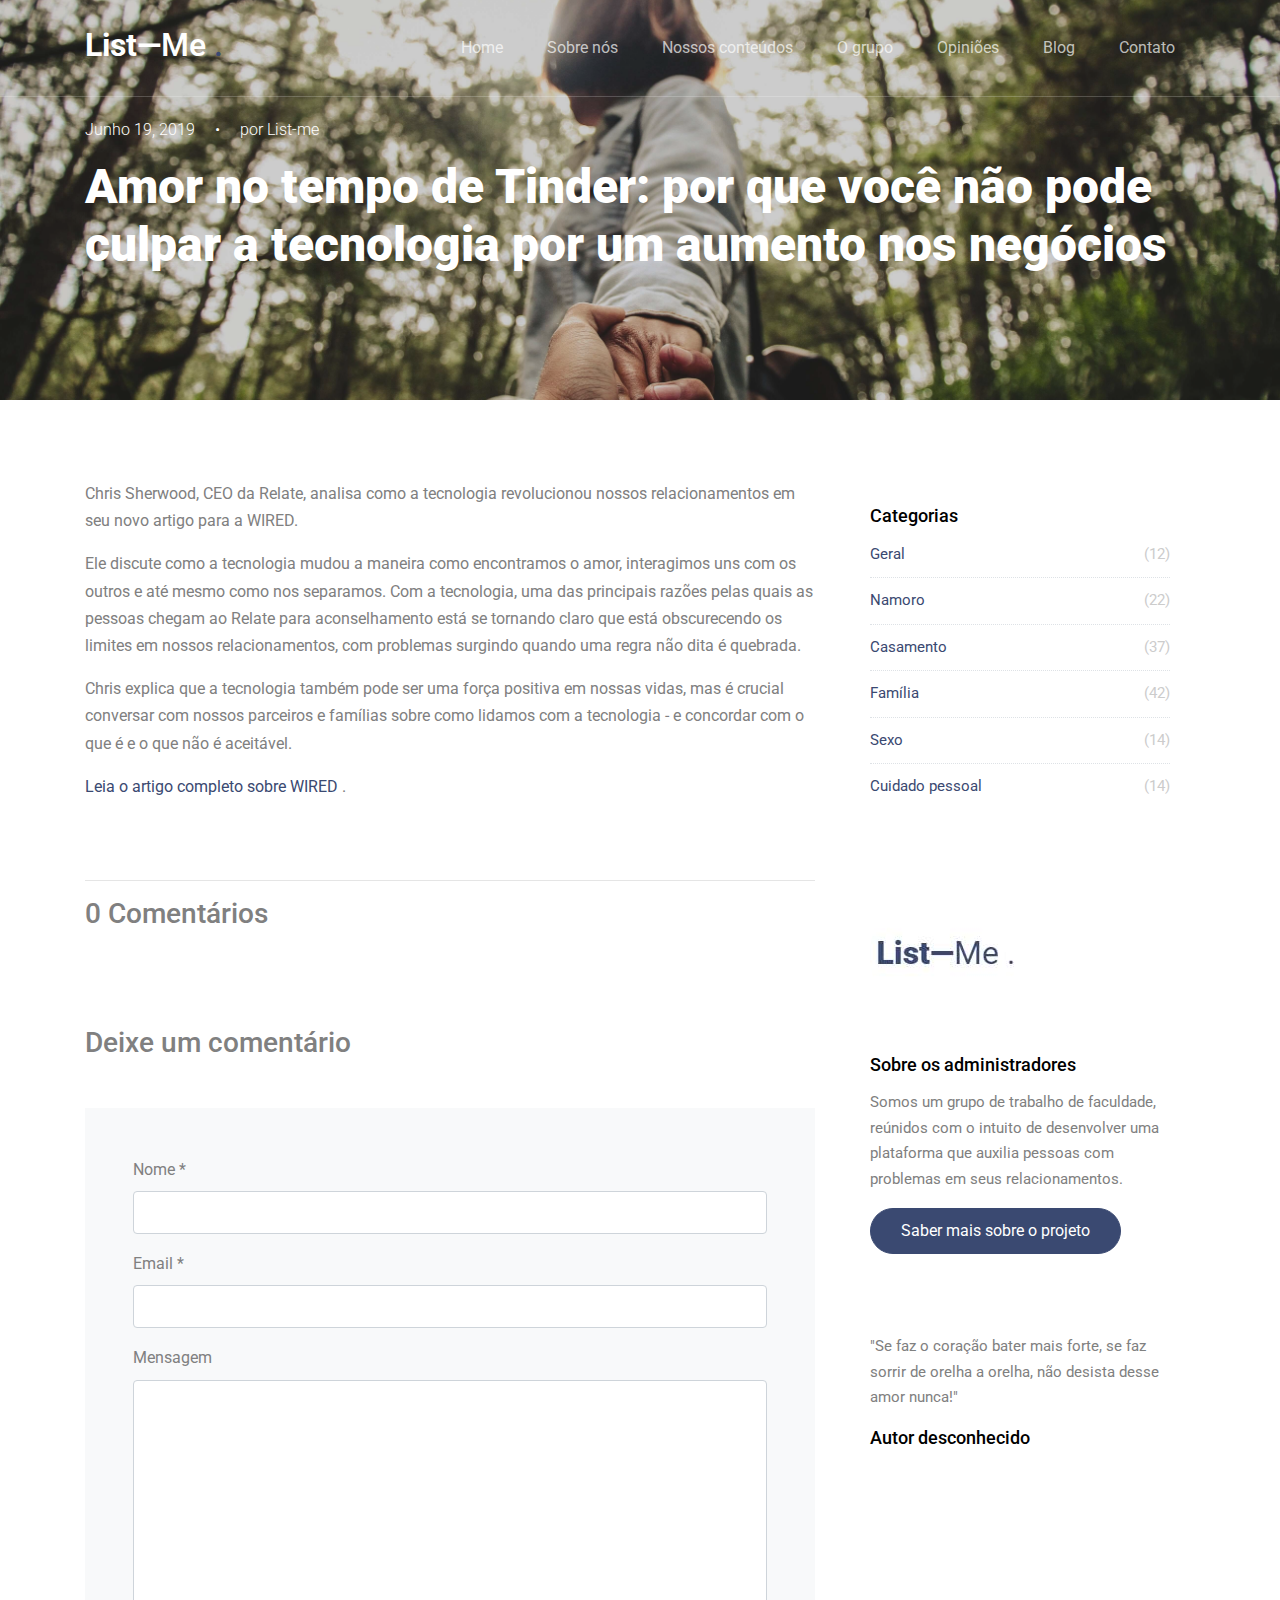
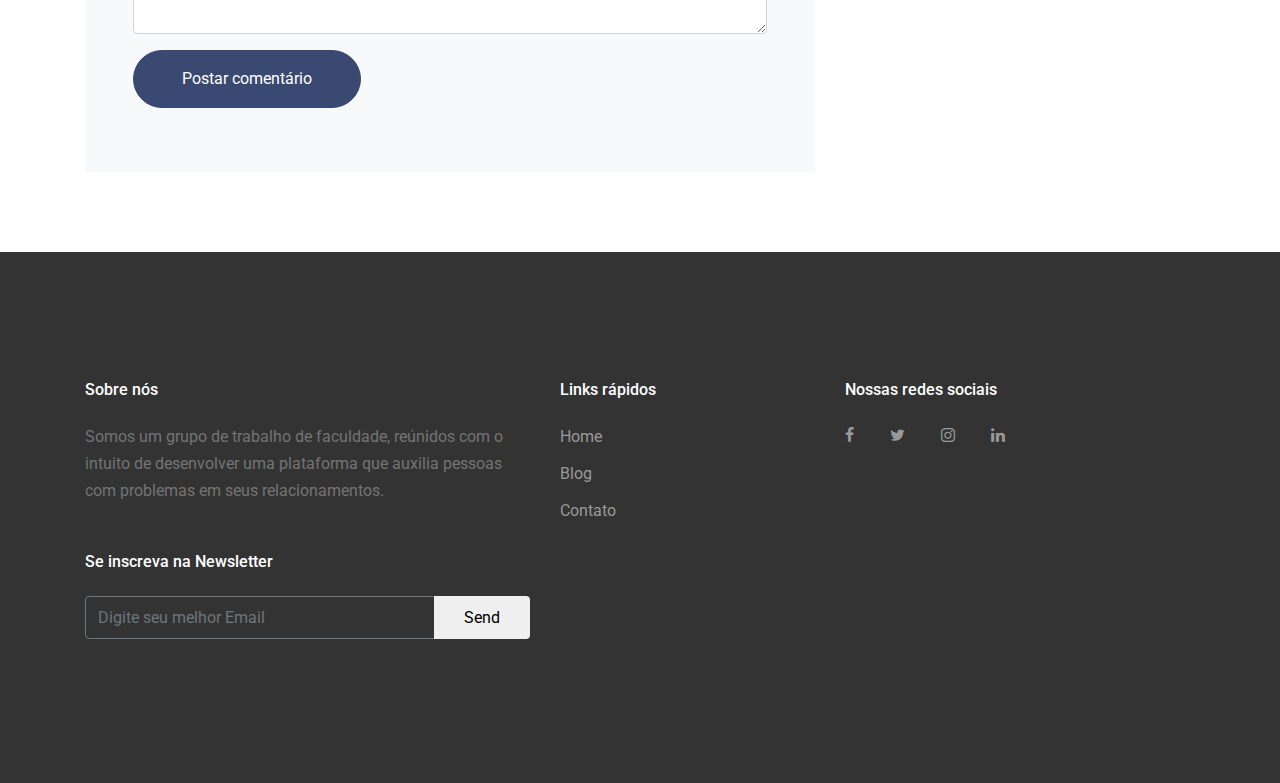
==== commit f8825b61: "Adicionado posts no blog" ====
--- a/blog-single-example.html
+++ b/blog-single-example.html
@@ -280,7 +280,7 @@
             </div>
             <div class="sidebar-box">
               <img src="images/listme/author.jpg" alt="Image placeholder" class="img-fluid mb-4 w-50 rounded-circle">
-              <h3 class="text-black">Sobre os autores</h3>
+              <h3 class="text-black">Sobre os administradores</h3>
               <p>Somos um grupo de trabalho de faculdade, reúnidos com o intuito de desenvolver uma plataforma que
                 auxilia pessoas com problemas em seus relacionamentos.</p>
               <p><a href="index.html#team-section" class="btn btn-primary btn-md">Saber mais sobre o projeto</a></p>
